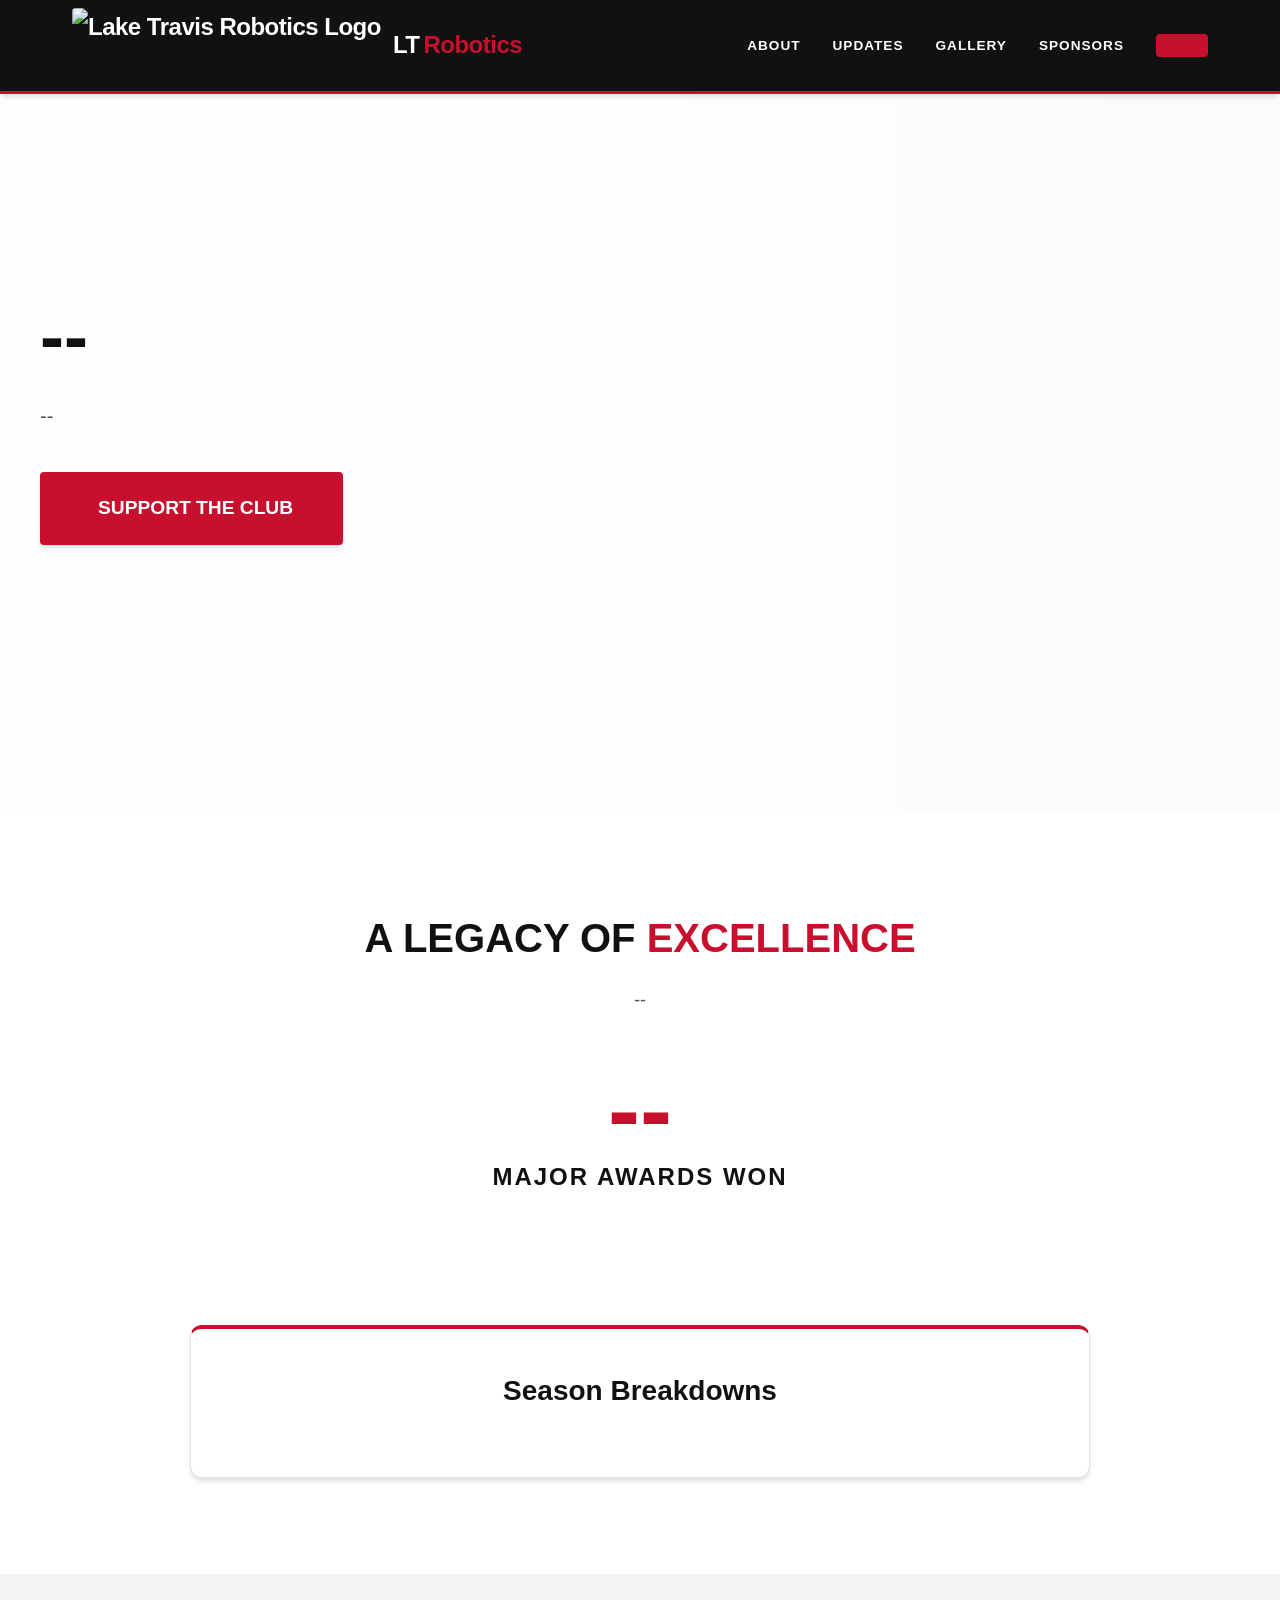
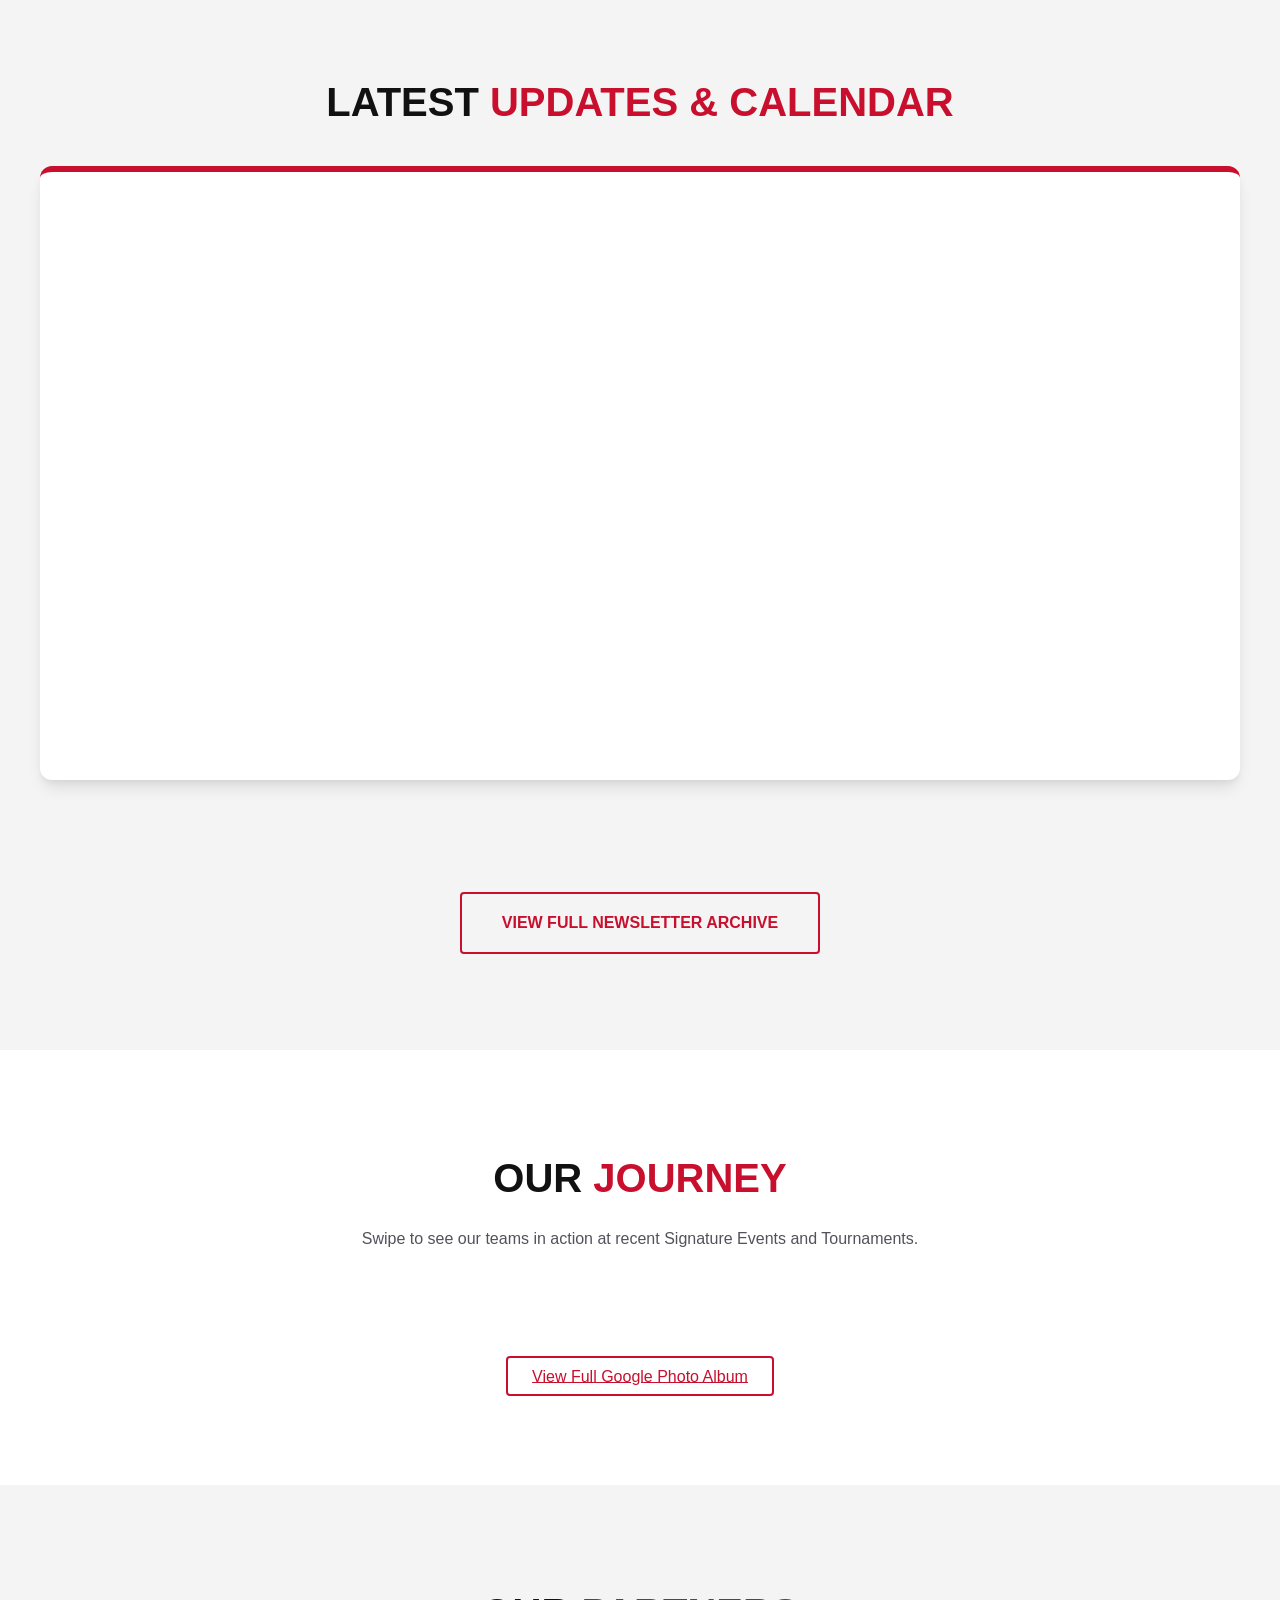
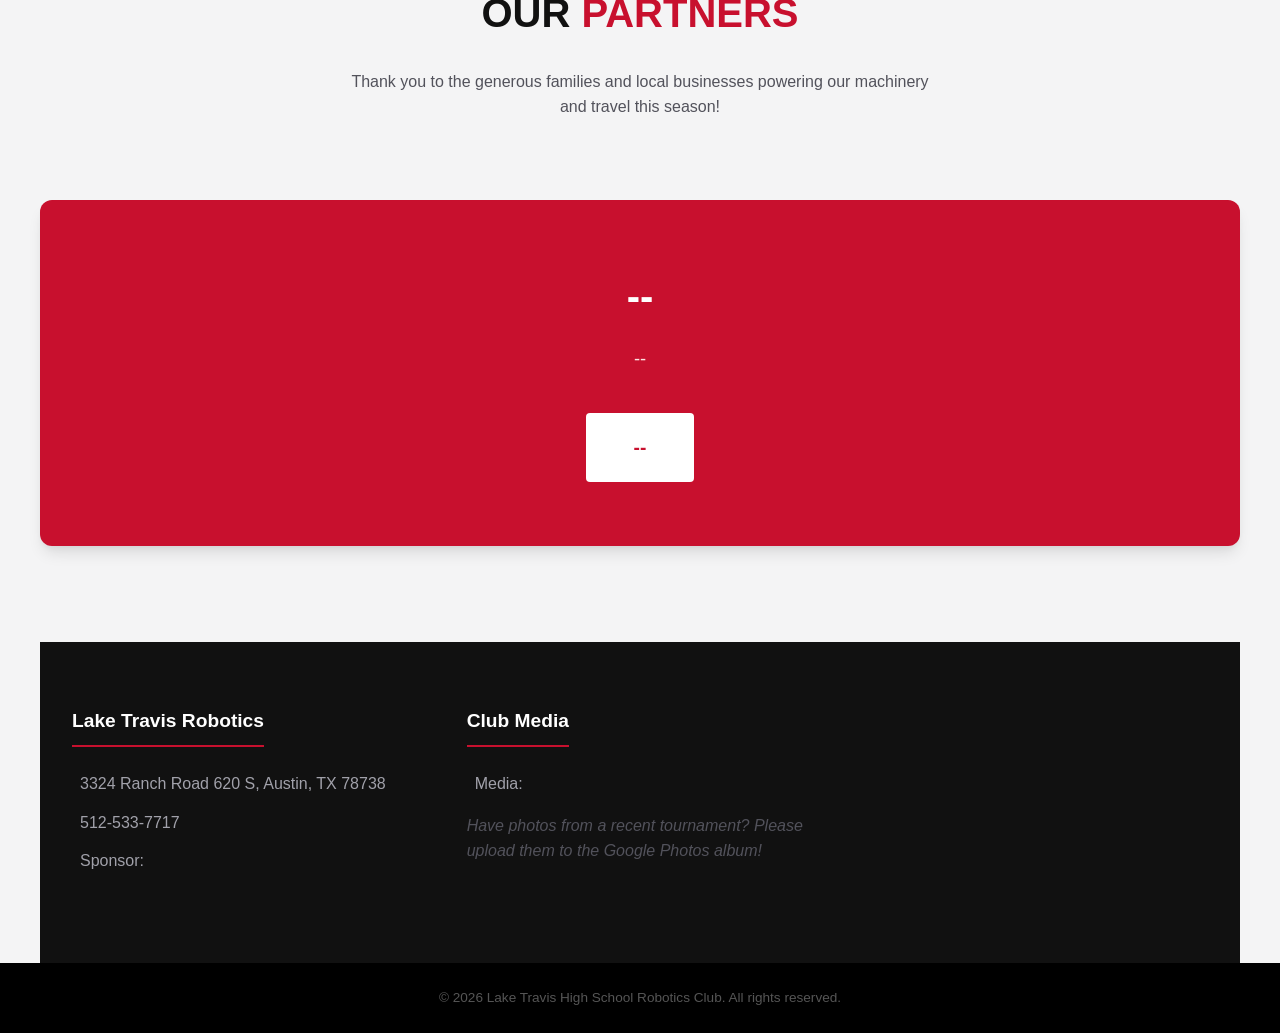
==== index.html @ f23de5f6 "Add files via upload" ====
<!DOCTYPE html>
<html lang="en">
<head>
    <meta charset="UTF-8">
    <meta name="viewport" content="width=device-width, initial-scale=1.0">
    <title>Lake Travis High School Robotics</title>
    <link rel="icon" type="image/png" href="https://ltrobotics.org/gallery_gen/a2d5731c5531c5bf1c1604e77228af0c_400x400_fit.png?ts=1769354368">
    
    <script src="https://cdnjs.cloudflare.com/ajax/libs/dompurify/3.0.9/purify.min.js"></script>
    <script src="https://cdnjs.cloudflare.com/ajax/libs/PapaParse/5.4.1/papaparse.min.js"></script>
    <script src="https://cdn.jsdelivr.net/npm/lucide@0.344.0/dist/umd/lucide.min.js"></script>
    
    <style>
        :root {
            --lt-red: #c8102e; 
            --lt-red-hover: #a00d25;
            --lt-black: #111111;
            --lt-white: #ffffff;
            --bg-light: #f4f4f5; 
            --text-main: #27272a;
            --text-muted: #52525b;
            --shadow-md: 0 4px 6px -1px rgba(0, 0, 0, 0.1), 0 2px 4px -1px rgba(0, 0, 0, 0.06);
            --shadow-lg: 0 10px 15px -3px rgba(0, 0, 0, 0.1), 0 4px 6px -2px rgba(0, 0, 0, 0.05);
        }

        * { margin: 0; padding: 0; box-sizing: border-box; font-family: "Helvetica Neue", Arial, sans-serif; scroll-behavior: smooth; }
        body { background-color: var(--bg-light); color: var(--text-main); line-height: 1.6; overflow-x: hidden; }

        /* Navigation */
        header { background-color: var(--lt-black); backdrop-filter: blur(10px); position: fixed; width: 100%; top: 0; z-index: 1000; border-bottom: 3px solid var(--lt-red); box-shadow: var(--shadow-md); }
        .nav-container { max-width: 1200px; margin: 0 auto; display: flex; justify-content: space-between; align-items: center; padding: 0.5rem 2rem; }
        .logo { font-weight: 900; font-size: 1.5rem; color: var(--lt-white); text-decoration: none; display: flex; align-items: center; gap: 0.75rem; letter-spacing: -0.5px; }
        .logo span { color: var(--lt-red); margin-left: 0.25rem; }
        .logo img { height: 75px; width: auto; border-radius: 4px; }

        nav { display: flex; gap: 2rem; align-items: center; }
        nav a { color: var(--lt-white); text-decoration: none; font-weight: 600; text-transform: uppercase; font-size: 0.85rem; letter-spacing: 1px; transition: color 0.2s; }
        nav a:hover { color: var(--lt-red); }
        .btn-nav-sponsor { background-color: var(--lt-red); color: var(--lt-white) !important; padding: 0.6rem 1.5rem; border-radius: 4px; border: 2px solid var(--lt-red); transition: all 0.2s; }
        .btn-nav-sponsor:hover { background-color: transparent; color: var(--lt-red) !important; }

        /* Responsive Fix for Navbar Collision */
        @media (max-width: 900px) {
            .nav-container { flex-direction: column; gap: 1rem; padding: 1rem; }
            nav { gap: 1rem; flex-wrap: wrap; justify-content: center; }
            .logo img { height: 60px; }
        }

        /* Sections */
        section { padding: 6rem 2rem; display: flex; flex-direction: column; justify-content: center; }
        .section-inner { max-width: 1200px; margin: 0 auto; width: 100%; }
        .bg-white { background-color: var(--lt-white); }
        .section-header { font-size: 2.5rem; font-weight: 800; margin-bottom: 1.5rem; text-transform: uppercase; color: var(--lt-black); }
        .section-header span { color: var(--lt-red); }

        /* Buttons */
        .btn-primary { background-color: var(--lt-red); color: var(--lt-white); padding: 1rem 2.5rem; font-size: 1.1rem; font-weight: 700; text-transform: uppercase; text-decoration: none; border-radius: 4px; display: inline-flex; align-items: center; gap: 0.5rem; box-shadow: var(--shadow-md); transition: transform 0.2s; border: 2px solid var(--lt-red); justify-content: center;}
        .btn-primary:hover { transform: translateY(-2px); }
        .btn-secondary { background-color: transparent; color: var(--lt-red); padding: 1rem 2.5rem; font-size: 1rem; font-weight: 700; text-transform: uppercase; text-decoration: none; border-radius: 4px; border: 2px solid var(--lt-red); transition: all 0.2s; display: inline-block;}
        .btn-secondary:hover { background-color: var(--lt-red); color: var(--lt-white); }

        /* Hero */
        #hero { 
            height: 90vh; 
            /* Clean fallback background - no hardcoded image */
            background: linear-gradient(to right, rgba(255,255,255,0.95) 40%, rgba(255,255,255,0.6)), var(--bg-light); 
            padding-top: 8rem; 
            display: flex; 
            align-items: center; 
            background-size: cover; 
            background-position: center;
            transition: background 0.5s ease; 
        }
        .hero-content { max-width: 650px; }
        .hero-title { font-size: 4.5rem; font-weight: 900; text-transform: uppercase; line-height: 1.1; margin-bottom: 1.5rem; color: var(--lt-black); }
        .hero-title span { color: var(--lt-red); }
        .hero-subtitle { font-size: 1.25rem; color: var(--text-muted); margin-bottom: 2.5rem; }

        /* Stats & Seasons Grid */
        .stats-showcase { text-align: center; margin-bottom: 4rem; }
        .total-awards { font-size: 6rem; font-weight: 900; color: var(--lt-red); line-height: 1; }
        .total-awards-label { font-size: 1.5rem; font-weight: 800; text-transform: uppercase; color: var(--lt-black); letter-spacing: 2px; }
        
        .stats-grid { display: grid; grid-template-columns: repeat(auto-fit, minmax(180px, 1fr)); gap: 1.5rem; margin-top: 2rem; }
        .stat-box { background: var(--bg-light); padding: 2rem; text-align: center; border-radius: 8px; border: 1px solid #e4e4e7; transition: transform 0.3s; }
        .stat-box:hover { transform: translateY(-5px); box-shadow: var(--shadow-md); border-color: var(--lt-red); }
        .stat-num { font-size: 3rem; font-weight: 900; color: var(--lt-black); line-height: 1; margin-bottom: 0.5rem; }
        .stat-label { font-size: 0.85rem; font-weight: 700; text-transform: uppercase; letter-spacing: 1px; color: var(--lt-red); }

        .season-history-container { margin-top: 4rem; max-width: 900px; margin-inline: auto; background: var(--lt-white); border-radius: 12px; box-shadow: var(--shadow-md); padding: 2.5rem; border: 1px solid #e4e4e7; border-top: 4px solid var(--lt-red); }
        .season-row { display: flex; gap: 2rem; padding: 1.5rem 0; border-bottom: 1px solid #e4e4e7; align-items: center; }
        .season-row:last-child { border-bottom: none; padding-bottom: 0; }
        .season-year { font-weight: 900; font-size: 1.2rem; color: var(--lt-black); width: 120px; flex-shrink: 0; }
        .season-details { color: var(--text-muted); font-size: 1.05rem; }

        @media (max-width: 600px) { .season-row { flex-direction: column; gap: 0.5rem; align-items: flex-start; } .season-year { width: auto; color: var(--lt-red); } }

        /* Calendar Container */
        .calendar-container { margin-top: 2rem; border-radius: 12px; overflow: hidden; box-shadow: var(--shadow-lg); background: var(--lt-white); border-top: 6px solid var(--lt-red); }

        /* Newsletter Grid */
        .news-grid { display: grid; grid-template-columns: repeat(auto-fit, minmax(320px, 1fr)); gap: 2rem; margin-top: 4rem; margin-bottom: 3rem; }
        .news-card { background: var(--lt-white); border-radius: 12px; box-shadow: var(--shadow-lg); padding: 2.5rem; border-top: 6px solid var(--lt-red); display: flex; flex-direction: column; }
        .news-card p { flex-grow: 1; }

        /* Live Gallery Carousel */
        .gallery-container { display: flex; gap: 1.5rem; overflow-x: auto; padding: 1rem 0; scroll-snap-type: x mandatory; scrollbar-width: none; }
        .gallery-container::-webkit-scrollbar { display: none; }
        .gallery-item { flex: 0 0 80%; max-width: 600px; height: 400px; scroll-snap-align: center; border-radius: 12px; overflow: hidden; box-shadow: var(--shadow-md); position: relative; }
        .gallery-item img { width: 100%; height: 100%; object-fit: cover; transition: transform 0.5s; }
        .gallery-item:hover img { transform: scale(1.05); }
        .gallery-caption { position: absolute; bottom: 0; left: 0; right: 0; background: linear-gradient(transparent, rgba(0,0,0,0.8)); color: white; padding: 2rem 1.5rem 1rem; font-weight: bold; }

        /* Sponsor Dynamic Cards Setup */
        .sponsor-list { max-width: 1000px; margin: 0 auto; text-align: center; }
        .sponsor-tier-section { margin-bottom: 4rem; }
        .sponsor-list strong { font-size: 1.8rem; display: block; border-bottom: 2px solid #e4e4e7; padding-bottom: 0.5rem; margin-bottom: 2rem; text-transform: uppercase; letter-spacing: 1px; }
        
        .sponsor-grid { display: flex; flex-wrap: wrap; justify-content: center; gap: 2rem; }
        .sponsor-card { background: var(--lt-white); border: 1px solid #e4e4e7; border-radius: 12px; padding: 2rem; width: 260px; display: flex; flex-direction: column; align-items: center; justify-content: center; text-align: center; box-shadow: var(--shadow-md); transition: transform 0.2s, box-shadow 0.2s; text-decoration: none; color: var(--text-muted); }
        .sponsor-card:hover { transform: translateY(-5px); box-shadow: var(--shadow-lg); border-color: var(--lt-red); }
        .sponsor-logo { max-width: 100%; height: 90px; object-fit: contain; margin-bottom: 1rem; }
        .sponsor-name { font-weight: bold; font-size: 1.1rem; color: var(--lt-black); }

        .sponsorship-cta { text-align: center; margin-top: 5rem; padding: 4rem 2rem; background: var(--lt-red); color: var(--lt-white); border-radius: 12px; box-shadow: var(--shadow-lg); }

        /* Footer */
        footer { background: var(--lt-black); padding: 4rem 2rem; color: var(--bg-light); display: grid; grid-template-columns: repeat(auto-fit, minmax(250px, 1fr)); gap: 3rem; max-width: 1200px; margin: 0 auto; }
        .footer-col h3 { font-size: 1.2rem; margin-bottom: 1.5rem; color: var(--lt-white); border-bottom: 2px solid var(--lt-red); padding-bottom: 0.5rem; display: inline-block; }
        .footer-col p { color: #a1a1aa; margin-bottom: 0.8rem; display: flex; align-items: center; gap: 0.5rem; }
        .footer-col p a { color: #a1a1aa; text-decoration: none; display: inline; transition: color 0.2s; }
        .footer-col p a:hover { color: var(--lt-red); }
        .social-link { display: flex; align-items: center; gap: 0.5rem; color: #a1a1aa; text-decoration: none; margin-bottom: 0.8rem; transition: color 0.2s; }
        .social-link:hover { color: var(--lt-red); }
        .full-footer { background: #000; padding: 1.5rem; text-align: center; color: #555; font-size: 0.85rem; }

        /* Sponsor Tier Colors */
        .tier-titanium { color: #64748b !important; }
        .tier-platinum { color: #3b82f6 !important; }
        .tier-gold { color: #d4af37 !important; }
        .tier-silver { color: #a1a1aa !important; }
    </style>
</head>
<body>

    <header>
        <div class="nav-container">
            <a href="#" class="logo">
                <img src="https://ltrobotics.org/gallery_gen/a2d5731c5531c5bf1c1604e77228af0c_400x400_fit.png?ts=1769354368" alt="Lake Travis Robotics Logo">
                <div>LT<span>Robotics</span></div>
            </a>
            <nav>
                <a href="#about">About</a>
                <a href="#news">Updates</a>
                <a href="#gallery">Gallery</a>
                <a href="#sponsors">Sponsors</a>
                <a href="#" target="_blank" class="btn-nav-sponsor dynamic-donate"></a>
            </nav>
        </div>
    </header>

    <section id="hero">
        <div class="section-inner">
            <div class="hero-content">
                <h1 class="hero-title" id="display-hero-title">--</h1>
                <p class="hero-subtitle" id="display-hero-subtitle">--</p>
                <a href="#" target="_blank" class="btn-primary dynamic-donate" style="font-size: 1.2rem; padding: 1.2rem 3rem;">
                    <i data-lucide="rocket"></i> Support the Club
                </a>
            </div>
        </div>
    </section>

    <section id="about" class="bg-white">
        <div class="section-inner">
            <div class="stats-showcase">
                <h2 class="section-header" style="margin-bottom: 0;">A Legacy of <span>Excellence</span></h2>
                
                <p id="display-about-desc" style="color: var(--text-muted); font-size: 1.1rem; max-width: 800px; margin: 1rem auto 3rem auto;">--</p>
                
                <div class="total-awards" id="display-total-awards">--</div>
                <div class="total-awards-label">Major Awards Won</div>
            </div>
            
            <div class="stats-grid" id="display-stats-grid"></div>

            <div class="season-history-container">
                <h3 style="text-align: center; font-size: 1.75rem; margin-bottom: 1.5rem; color: var(--lt-black);">Season Breakdowns</h3>
                <div id="display-season-history"></div>
            </div>
        </div>
    </section>

    <section id="news">
        <div class="section-inner">
            <h2 class="section-header" style="text-align: center;">Latest <span>Updates & Calendar</span></h2>
            
            <div class="calendar-container">
                <iframe src="https://teamup.com/ks43aknqsmrcof8kub" width="100%" height="600px" frameborder="0" allowfullscreen></iframe>
            </div>
            
            <div class="news-grid" id="display-newsletters"></div>

            <div style="text-align: center;">
                <a href="archive.html" class="btn-secondary">View Full Newsletter Archive</a>
            </div>
        </div>
    </section>

    <section id="gallery" class="bg-white">
        <div class="section-inner">
            <h2 class="section-header" style="text-align: center; margin-bottom: 0;">Our <span>Journey</span></h2>
            <p style="text-align: center; color: var(--text-muted); margin: 1rem 0 3rem 0;">Swipe to see our teams in action at recent Signature Events and Tournaments.</p>
            
            <div class="gallery-container" id="display-gallery"></div>
            
            <div style="text-align: center; margin-top: 2rem;">
                <a href="#" target="_blank" id="display-photo-album" class="btn-nav-sponsor" style="color:var(--lt-red)!important; background:transparent;">View Full Google Photo Album</a>
            </div>
        </div>
    </section>

    <section id="sponsors">
        <div class="section-inner">
            <h2 class="section-header" style="text-align: center;">Our <span>Partners</span></h2>
            <p style="text-align: center; color: var(--text-muted); max-width: 600px; margin: 0 auto 3rem auto;">Thank you to the generous families and local businesses powering our machinery and travel this season!</p>
            
            <div class="sponsor-list" id="display-sponsors"></div>

            <div class="sponsorship-cta">
                <h3 id="display-cta-title" style="font-size: 2.5rem; margin-bottom: 1rem;">--</h3>
                <p id="display-cta-desc" style="margin-bottom: 2.5rem; max-width: 700px; margin-left: auto; margin-right: auto; font-size: 1.15rem; color: #fee2e2;">--</p>
                <a href="#" target="_blank" id="display-cta-btn" class="dynamic-donate" style="background: var(--lt-white); color: var(--lt-red); padding: 1.2rem 3rem; font-size: 1.2rem; font-weight: 900; border-radius: 4px; text-decoration: none; text-transform: uppercase; display: inline-block; transition: transform 0.2s;">--</a>
            </div>
        </div>
    </section>

    <footer id="contact">
        <div class="footer-col">
            <h3>Lake Travis Robotics</h3>
            <p><i data-lucide="map-pin"></i> 3324 Ranch Road 620 S, Austin, TX 78738</p>
            <p><i data-lucide="phone"></i> 512-533-7717</p>
            <p><i data-lucide="user"></i> Sponsor: <span id="display-sponsor-name"></span></p>
            <p><i data-lucide="mail"></i> <a href="#" id="display-sponsor-email"></a></p>
        </div>
        
        <div class="footer-col">
            <h3>Club Media</h3>
            <p><i data-lucide="mail"></i> <span style="margin-right: 4px;">Media:</span> <a href="#" id="display-media-email"></a></p>
            <p style="color: #52525b; font-style: italic; margin-top: 1rem;">Have photos from a recent tournament? Please upload them to the Google Photos album!</p>
        </div>

        <div class="footer-col" id="display-socials"></div>
    </footer>
    <div class="full-footer">
        © 2026 Lake Travis High School Robotics Club. All rights reserved.
    </div>

    <script>
        const SHEET_ID = "1EsJzNiMcFzNnSQti2QPl8b_KerfDFwRyla_7sihGZo8";

        async function fetchCSV(sheetName) {
            const url = `https://docs.google.com/spreadsheets/d/${SHEET_ID}/gviz/tq?tqx=out:csv&sheet=${sheetName}`;
            try {
                const response = await fetch(url);
                if (!response.ok) return [];
                
                const csvText = await response.text();
                if (csvText.includes("<!DOCTYPE html>")) return [];

                return new Promise((resolve) => {
                    Papa.parse(csvText, {
                        header: true,
                        skipEmptyLines: true,
                        complete: function(results) {
                            resolve(results.data);
                        }
                    });
                });
            } catch (error) {
                console.error(`Failed on tab: ${sheetName}`, error);
                return [];
            }
        }

        async function initWebsite() {
            try {
                const [generalData, statsData, seasonsData, newsData, galleryData, sponsorsData, socialsData] = await Promise.all([
                    fetchCSV("General"), fetchCSV("Stats"), fetchCSV("Seasons"), 
                    fetchCSV("Newsletters"), fetchCSV("Gallery"), fetchCSV("Sponsors"), fetchCSV("Socials")
                ]);

                // 1. Process General
                if (generalData.length > 0) {
                    const config = {};
                    generalData.forEach(row => { config[row['Setting Name']] = row['Value']; });
                    
                    if (config['Hero Title']) document.getElementById('display-hero-title').innerHTML = DOMPurify.sanitize(config['Hero Title']);
                    document.getElementById('display-hero-subtitle').innerText = config['Hero Subtitle'] || '';
                    document.getElementById('display-photo-album').href = config['Photo Album Link'] || '#';
                    document.getElementById('display-sponsor-name').innerText = config['Club Sponsor Name'] || '';
                    
                    // --- Dynamic Background Image Logic ---
                    if (config['Hero Image Link']) {
                        const heroSection = document.getElementById('hero');
                        // Sanitize the URL output for safety
                        const safeUrl = DOMPurify.sanitize(config['Hero Image Link']);
                        heroSection.style.backgroundImage = `linear-gradient(to right, rgba(255,255,255,0.95) 40%, rgba(255,255,255,0.6)), url('${safeUrl}')`;
                        heroSection.style.backgroundSize = "cover";
                        heroSection.style.backgroundPosition = "center";
                    }
                    
                    let sEmail = config['Club Sponsor Email'] || '';
                    document.getElementById('display-sponsor-email').innerText = sEmail;
                    document.getElementById('display-sponsor-email').href = `mailto:${sEmail}`;
                    
                    let mEmail = config['Media Contact Email'] || '';
                    document.getElementById('display-media-email').innerText = mEmail;
                    document.getElementById('display-media-email').href = `mailto:${mEmail}`;

                    document.querySelectorAll('.dynamic-donate').forEach(btn => { 
                        btn.href = config['Donation Link'] || '#'; 
                        // If it's the nav donate button, set fallback text if needed
                        if(btn.classList.contains('btn-nav-sponsor') && !btn.innerText) {
                            btn.innerText = "Donate & Sponsor"; 
                        }
                    });

                    // --- Dynamic CTA Section ---
                    if (config['CTA Title']) document.getElementById('display-cta-title').innerText = config['CTA Title'];
                    if (config['CTA Description']) document.getElementById('display-cta-desc').innerHTML = DOMPurify.sanitize(config['CTA Description']);
                    if (config['CTA Button Text']) document.getElementById('display-cta-btn').innerText = config['CTA Button Text'];
                    
                    // --- Dynamic About Description ---
                    if (config['About Description']) document.getElementById('display-about-desc').innerHTML = DOMPurify.sanitize(config['About Description']);
                }

                // 2. Process Stats
                if (statsData.length > 0) {
                    let statsHTML = '';
                    let totalAwardsCount = 0;
                    statsData.forEach(stat => {
                        statsHTML += `<div class="stat-box"><div class="stat-num">${stat['Count']}</div><div class="stat-label">${stat['Award Name']}</div></div>`;
                        let num = parseInt(stat['Count']);
                        if (!isNaN(num)) totalAwardsCount += num;
                        else totalAwardsCount += 1; 
                    });
                    document.getElementById('display-stats-grid').innerHTML = DOMPurify.sanitize(statsHTML);
                    document.getElementById('display-total-awards').innerText = totalAwardsCount + "+";
                }

                // 3. Process Seasons
                if (seasonsData.length > 0) {
                    let seasonsHTML = '';
                    seasonsData.forEach(season => {
                        seasonsHTML += `<div class="season-row"><div class="season-year">${season['Season']}</div><div class="season-details">${season['Highlights']}</div></div>`;
                    });
                    document.getElementById('display-season-history').innerHTML = DOMPurify.sanitize(seasonsHTML);
                }

                // 4. Process Newsletters 
                if (newsData.length > 0) {
                    let newsHTML = '';
                    const latestNews = newsData.slice(-3).reverse();
                    latestNews.forEach(news => {
                        newsHTML += `
                            <div class="news-card">
                                <span style="color: var(--lt-red); font-weight: bold; text-transform: uppercase; letter-spacing: 1px;">${news['Tag']}</span>
                                <h3 style="font-size: 1.5rem; margin: 1rem 0;">${news['Title']}</h3>
                                <p style="color: var(--text-muted); font-size: 1rem; margin-bottom: 1.5rem;">${news['Description']}</p>
                                <a href="${news['Link URL']}" target="_blank" class="btn-primary" style="font-size: 0.95rem; padding: 0.8rem 1.2rem; width: fit-content;"><i data-lucide="external-link" style="width: 18px;"></i> Read Newsletter</a>
                            </div>`;
                    });
                    document.getElementById('display-newsletters').innerHTML = DOMPurify.sanitize(newsHTML);
                }

                // 5. Process Gallery
                if (galleryData.length > 0) {
                    let galleryHTML = '';
                    galleryData.forEach(slide => {
                        galleryHTML += `
                            <div class="gallery-item">
                                <img src="${slide['Image URL']}" alt="${slide['Caption']}">
                                <div class="gallery-caption">${slide['Caption']}</div>
                            </div>`;
                    });
                    document.getElementById('display-gallery').innerHTML = DOMPurify.sanitize(galleryHTML);
                }

                // 6. Process Sponsors (Now with Images & Cards!)
                if (sponsorsData.length > 0) {
                    let sponsorsHTML = '';
                    const tiers = ['Titanium', 'Platinum', 'Gold', 'Silver'];
                    tiers.forEach(tier => {
                        const tierSponsors = sponsorsData.filter(s => s['Tier'] && s['Tier'].trim().toLowerCase() === tier.toLowerCase());
                        if (tierSponsors.length > 0) {
                            sponsorsHTML += `<div class="sponsor-tier-section">`;
                            sponsorsHTML += `<strong class="tier-${tier.toLowerCase()}">${tier} Sponsors</strong>`;
                            sponsorsHTML += `<div class="sponsor-grid">`;
                            
                            tierSponsors.forEach(s => {
                                // If a logo exists, use an image tag. Otherwise, skip the image.
                                const logoElement = s['Logo URL'] ? `<img src="${s['Logo URL']}" alt="${s['Sponsor Name']} Logo" class="sponsor-logo">` : ``;
                                
                                sponsorsHTML += `
                                    <a href="${s['Website URL']}" target="_blank" class="sponsor-card">
                                        ${logoElement}
                                        <div class="sponsor-name">${s['Sponsor Name']}</div>
                                    </a>`;
                            });
                            
                            sponsorsHTML += `</div></div>`;
                        }
                    });
                    document.getElementById('display-sponsors').innerHTML = DOMPurify.sanitize(sponsorsHTML);
                }

                // 7. Process Socials
                if (socialsData.length > 0) {
                    let socialsHTML = '<h3>Connect With Us</h3>';
                    socialsData.forEach(social => {
                        socialsHTML += `<a href="${social['Link URL']}" target="_blank" class="social-link"><i data-lucide="${social['Icon Name']}"></i> ${social['Display Text']}</a>`;
                    });
                    document.getElementById('display-socials').innerHTML = DOMPurify.sanitize(socialsHTML);
                }

                lucide.createIcons();

            } catch (error) {
                console.error("Error populating page: ", error);
            }
        }

        window.addEventListener('DOMContentLoaded', initWebsite);
    </script>
</body>
</html>
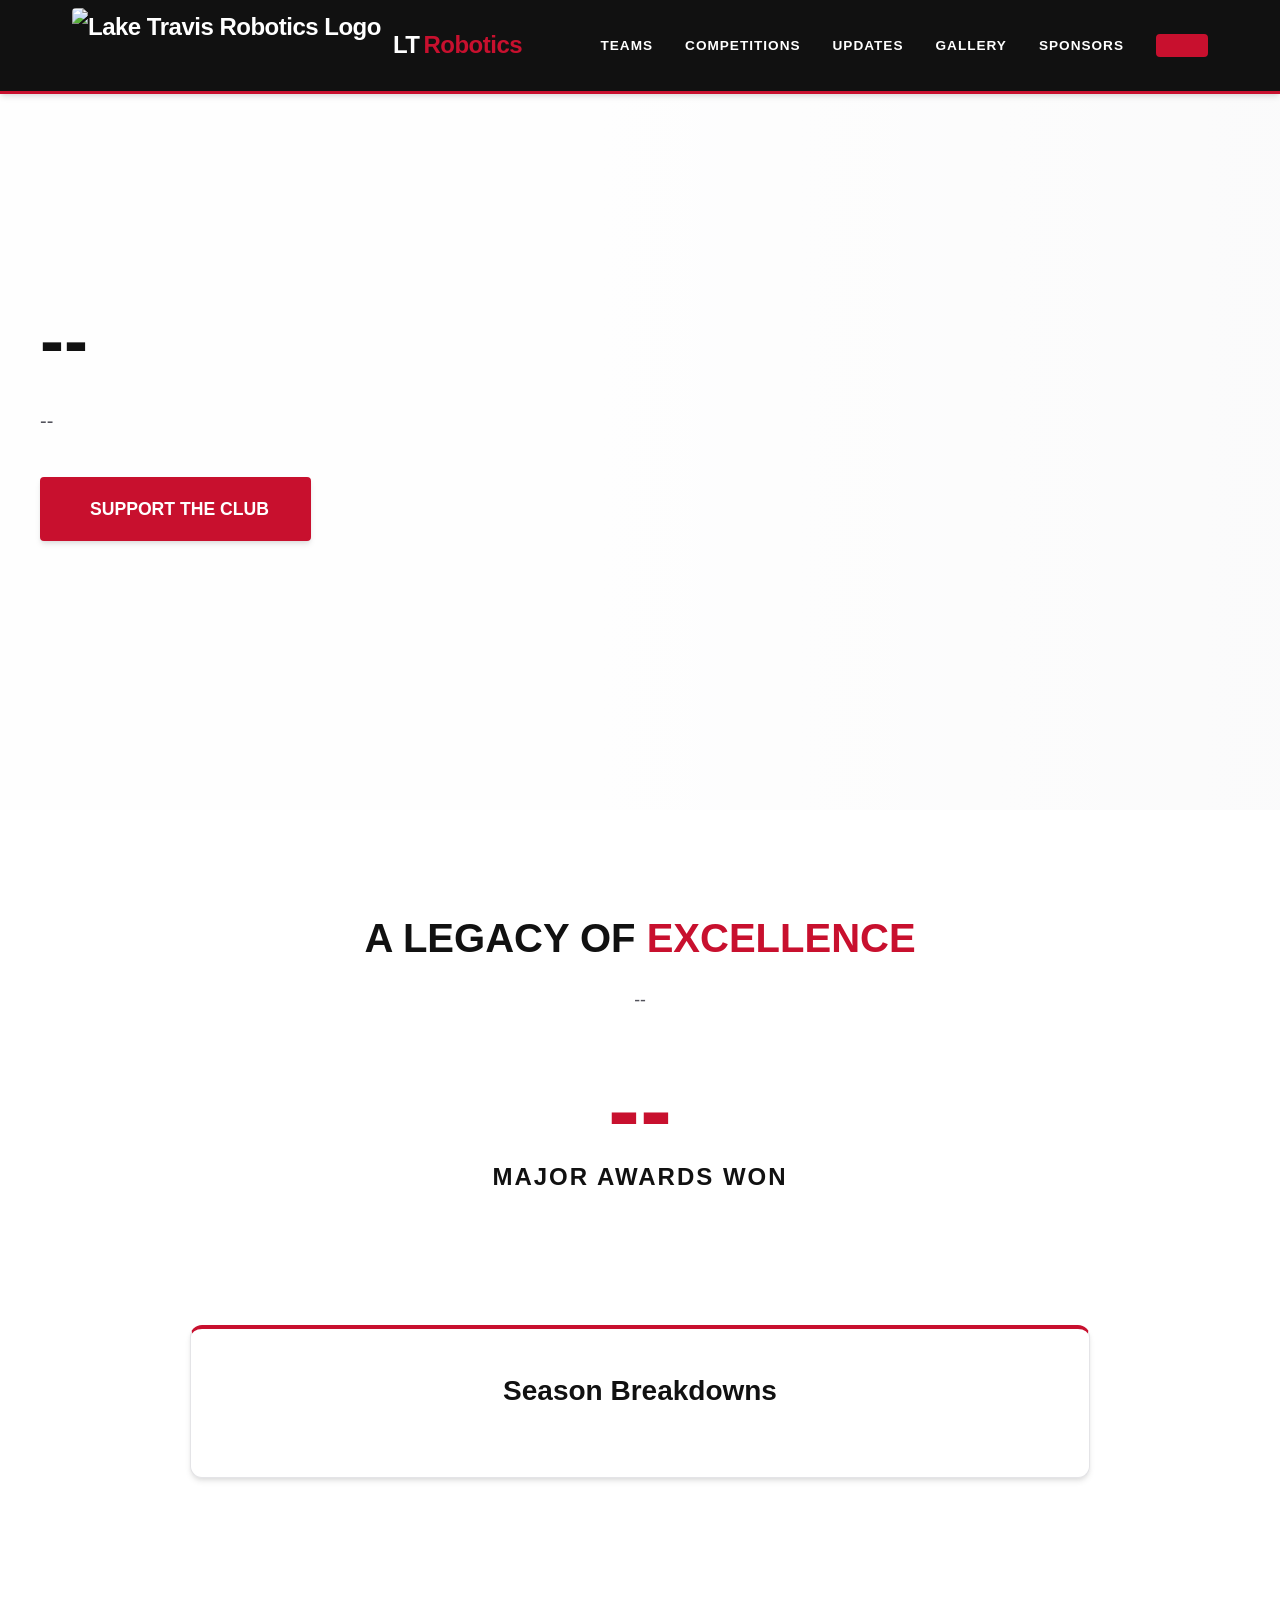
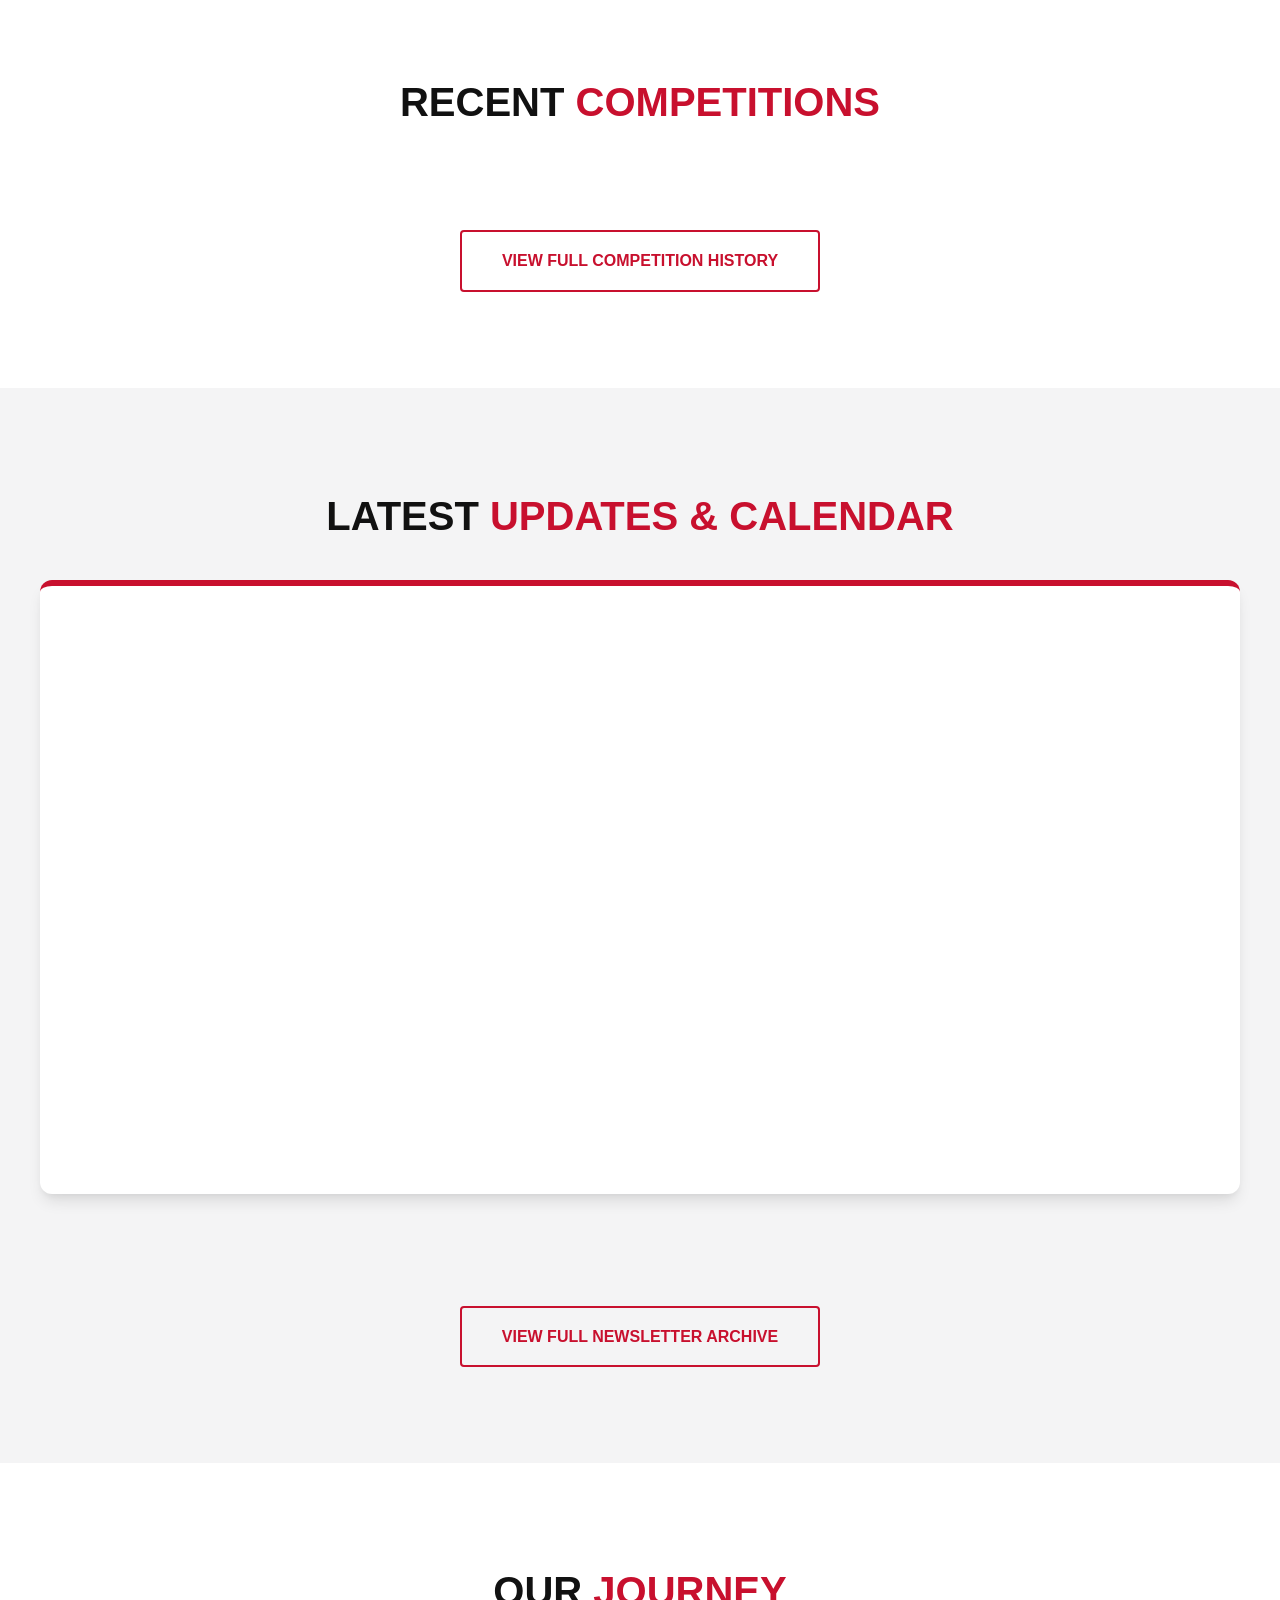
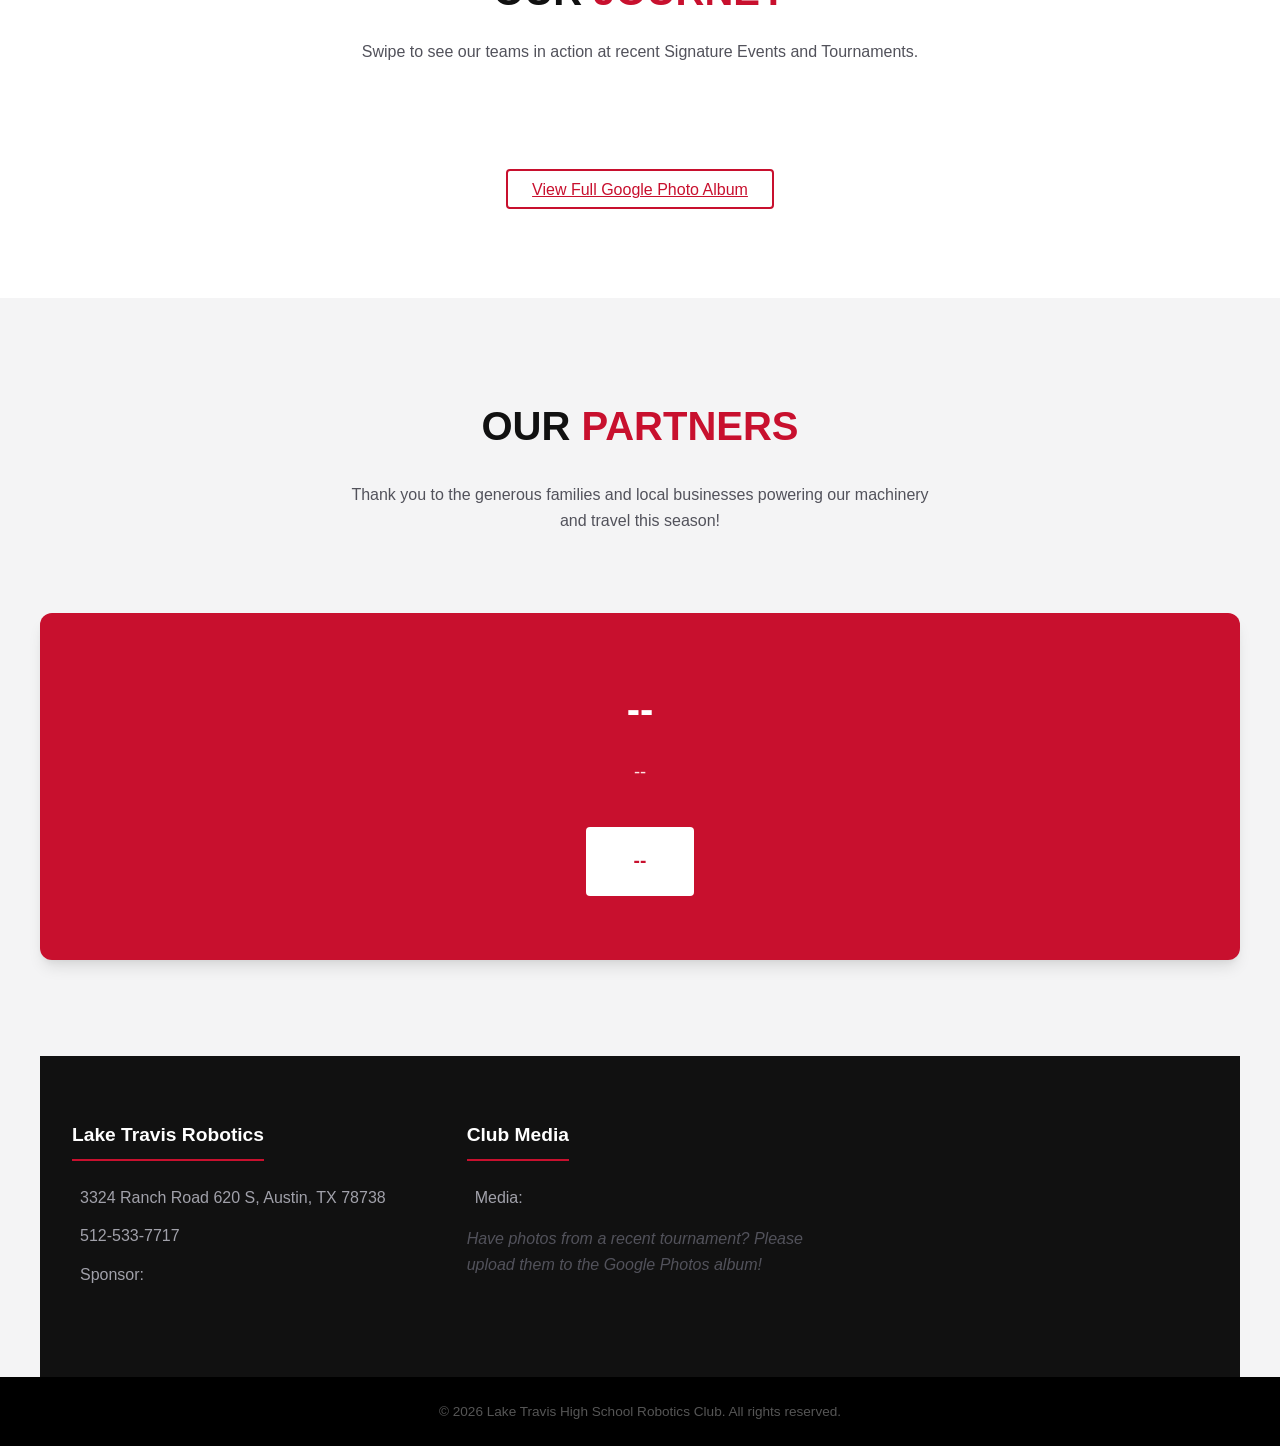
==== commit 0e6b480e: "Add files via upload" ====
--- a/index.html
+++ b/index.html
@@ -6,140 +6,11 @@
     <title>Lake Travis High School Robotics</title>
     <link rel="icon" type="image/png" href="https://ltrobotics.org/gallery_gen/a2d5731c5531c5bf1c1604e77228af0c_400x400_fit.png?ts=1769354368">
     
+    <link rel="stylesheet" href="style.css">
+
     <script src="https://cdnjs.cloudflare.com/ajax/libs/dompurify/3.0.9/purify.min.js"></script>
     <script src="https://cdnjs.cloudflare.com/ajax/libs/PapaParse/5.4.1/papaparse.min.js"></script>
     <script src="https://cdn.jsdelivr.net/npm/lucide@0.344.0/dist/umd/lucide.min.js"></script>
-    
-    <style>
-        :root {
-            --lt-red: #c8102e; 
-            --lt-red-hover: #a00d25;
-            --lt-black: #111111;
-            --lt-white: #ffffff;
-            --bg-light: #f4f4f5; 
-            --text-main: #27272a;
-            --text-muted: #52525b;
-            --shadow-md: 0 4px 6px -1px rgba(0, 0, 0, 0.1), 0 2px 4px -1px rgba(0, 0, 0, 0.06);
-            --shadow-lg: 0 10px 15px -3px rgba(0, 0, 0, 0.1), 0 4px 6px -2px rgba(0, 0, 0, 0.05);
-        }
-
-        * { margin: 0; padding: 0; box-sizing: border-box; font-family: "Helvetica Neue", Arial, sans-serif; scroll-behavior: smooth; }
-        body { background-color: var(--bg-light); color: var(--text-main); line-height: 1.6; overflow-x: hidden; }
-
-        /* Navigation */
-        header { background-color: var(--lt-black); backdrop-filter: blur(10px); position: fixed; width: 100%; top: 0; z-index: 1000; border-bottom: 3px solid var(--lt-red); box-shadow: var(--shadow-md); }
-        .nav-container { max-width: 1200px; margin: 0 auto; display: flex; justify-content: space-between; align-items: center; padding: 0.5rem 2rem; }
-        .logo { font-weight: 900; font-size: 1.5rem; color: var(--lt-white); text-decoration: none; display: flex; align-items: center; gap: 0.75rem; letter-spacing: -0.5px; }
-        .logo span { color: var(--lt-red); margin-left: 0.25rem; }
-        .logo img { height: 75px; width: auto; border-radius: 4px; }
-
-        nav { display: flex; gap: 2rem; align-items: center; }
-        nav a { color: var(--lt-white); text-decoration: none; font-weight: 600; text-transform: uppercase; font-size: 0.85rem; letter-spacing: 1px; transition: color 0.2s; }
-        nav a:hover { color: var(--lt-red); }
-        .btn-nav-sponsor { background-color: var(--lt-red); color: var(--lt-white) !important; padding: 0.6rem 1.5rem; border-radius: 4px; border: 2px solid var(--lt-red); transition: all 0.2s; }
-        .btn-nav-sponsor:hover { background-color: transparent; color: var(--lt-red) !important; }
-
-        /* Responsive Fix for Navbar Collision */
-        @media (max-width: 900px) {
-            .nav-container { flex-direction: column; gap: 1rem; padding: 1rem; }
-            nav { gap: 1rem; flex-wrap: wrap; justify-content: center; }
-            .logo img { height: 60px; }
-        }
-
-        /* Sections */
-        section { padding: 6rem 2rem; display: flex; flex-direction: column; justify-content: center; }
-        .section-inner { max-width: 1200px; margin: 0 auto; width: 100%; }
-        .bg-white { background-color: var(--lt-white); }
-        .section-header { font-size: 2.5rem; font-weight: 800; margin-bottom: 1.5rem; text-transform: uppercase; color: var(--lt-black); }
-        .section-header span { color: var(--lt-red); }
-
-        /* Buttons */
-        .btn-primary { background-color: var(--lt-red); color: var(--lt-white); padding: 1rem 2.5rem; font-size: 1.1rem; font-weight: 700; text-transform: uppercase; text-decoration: none; border-radius: 4px; display: inline-flex; align-items: center; gap: 0.5rem; box-shadow: var(--shadow-md); transition: transform 0.2s; border: 2px solid var(--lt-red); justify-content: center;}
-        .btn-primary:hover { transform: translateY(-2px); }
-        .btn-secondary { background-color: transparent; color: var(--lt-red); padding: 1rem 2.5rem; font-size: 1rem; font-weight: 700; text-transform: uppercase; text-decoration: none; border-radius: 4px; border: 2px solid var(--lt-red); transition: all 0.2s; display: inline-block;}
-        .btn-secondary:hover { background-color: var(--lt-red); color: var(--lt-white); }
-
-        /* Hero */
-        #hero { 
-            height: 90vh; 
-            /* Clean fallback background - no hardcoded image */
-            background: linear-gradient(to right, rgba(255,255,255,0.95) 40%, rgba(255,255,255,0.6)), var(--bg-light); 
-            padding-top: 8rem; 
-            display: flex; 
-            align-items: center; 
-            background-size: cover; 
-            background-position: center;
-            transition: background 0.5s ease; 
-        }
-        .hero-content { max-width: 650px; }
-        .hero-title { font-size: 4.5rem; font-weight: 900; text-transform: uppercase; line-height: 1.1; margin-bottom: 1.5rem; color: var(--lt-black); }
-        .hero-title span { color: var(--lt-red); }
-        .hero-subtitle { font-size: 1.25rem; color: var(--text-muted); margin-bottom: 2.5rem; }
-
-        /* Stats & Seasons Grid */
-        .stats-showcase { text-align: center; margin-bottom: 4rem; }
-        .total-awards { font-size: 6rem; font-weight: 900; color: var(--lt-red); line-height: 1; }
-        .total-awards-label { font-size: 1.5rem; font-weight: 800; text-transform: uppercase; color: var(--lt-black); letter-spacing: 2px; }
-        
-        .stats-grid { display: grid; grid-template-columns: repeat(auto-fit, minmax(180px, 1fr)); gap: 1.5rem; margin-top: 2rem; }
-        .stat-box { background: var(--bg-light); padding: 2rem; text-align: center; border-radius: 8px; border: 1px solid #e4e4e7; transition: transform 0.3s; }
-        .stat-box:hover { transform: translateY(-5px); box-shadow: var(--shadow-md); border-color: var(--lt-red); }
-        .stat-num { font-size: 3rem; font-weight: 900; color: var(--lt-black); line-height: 1; margin-bottom: 0.5rem; }
-        .stat-label { font-size: 0.85rem; font-weight: 700; text-transform: uppercase; letter-spacing: 1px; color: var(--lt-red); }
-
-        .season-history-container { margin-top: 4rem; max-width: 900px; margin-inline: auto; background: var(--lt-white); border-radius: 12px; box-shadow: var(--shadow-md); padding: 2.5rem; border: 1px solid #e4e4e7; border-top: 4px solid var(--lt-red); }
-        .season-row { display: flex; gap: 2rem; padding: 1.5rem 0; border-bottom: 1px solid #e4e4e7; align-items: center; }
-        .season-row:last-child { border-bottom: none; padding-bottom: 0; }
-        .season-year { font-weight: 900; font-size: 1.2rem; color: var(--lt-black); width: 120px; flex-shrink: 0; }
-        .season-details { color: var(--text-muted); font-size: 1.05rem; }
-
-        @media (max-width: 600px) { .season-row { flex-direction: column; gap: 0.5rem; align-items: flex-start; } .season-year { width: auto; color: var(--lt-red); } }
-
-        /* Calendar Container */
-        .calendar-container { margin-top: 2rem; border-radius: 12px; overflow: hidden; box-shadow: var(--shadow-lg); background: var(--lt-white); border-top: 6px solid var(--lt-red); }
-
-        /* Newsletter Grid */
-        .news-grid { display: grid; grid-template-columns: repeat(auto-fit, minmax(320px, 1fr)); gap: 2rem; margin-top: 4rem; margin-bottom: 3rem; }
-        .news-card { background: var(--lt-white); border-radius: 12px; box-shadow: var(--shadow-lg); padding: 2.5rem; border-top: 6px solid var(--lt-red); display: flex; flex-direction: column; }
-        .news-card p { flex-grow: 1; }
-
-        /* Live Gallery Carousel */
-        .gallery-container { display: flex; gap: 1.5rem; overflow-x: auto; padding: 1rem 0; scroll-snap-type: x mandatory; scrollbar-width: none; }
-        .gallery-container::-webkit-scrollbar { display: none; }
-        .gallery-item { flex: 0 0 80%; max-width: 600px; height: 400px; scroll-snap-align: center; border-radius: 12px; overflow: hidden; box-shadow: var(--shadow-md); position: relative; }
-        .gallery-item img { width: 100%; height: 100%; object-fit: cover; transition: transform 0.5s; }
-        .gallery-item:hover img { transform: scale(1.05); }
-        .gallery-caption { position: absolute; bottom: 0; left: 0; right: 0; background: linear-gradient(transparent, rgba(0,0,0,0.8)); color: white; padding: 2rem 1.5rem 1rem; font-weight: bold; }
-
-        /* Sponsor Dynamic Cards Setup */
-        .sponsor-list { max-width: 1000px; margin: 0 auto; text-align: center; }
-        .sponsor-tier-section { margin-bottom: 4rem; }
-        .sponsor-list strong { font-size: 1.8rem; display: block; border-bottom: 2px solid #e4e4e7; padding-bottom: 0.5rem; margin-bottom: 2rem; text-transform: uppercase; letter-spacing: 1px; }
-        
-        .sponsor-grid { display: flex; flex-wrap: wrap; justify-content: center; gap: 2rem; }
-        .sponsor-card { background: var(--lt-white); border: 1px solid #e4e4e7; border-radius: 12px; padding: 2rem; width: 260px; display: flex; flex-direction: column; align-items: center; justify-content: center; text-align: center; box-shadow: var(--shadow-md); transition: transform 0.2s, box-shadow 0.2s; text-decoration: none; color: var(--text-muted); }
-        .sponsor-card:hover { transform: translateY(-5px); box-shadow: var(--shadow-lg); border-color: var(--lt-red); }
-        .sponsor-logo { max-width: 100%; height: 90px; object-fit: contain; margin-bottom: 1rem; }
-        .sponsor-name { font-weight: bold; font-size: 1.1rem; color: var(--lt-black); }
-
-        .sponsorship-cta { text-align: center; margin-top: 5rem; padding: 4rem 2rem; background: var(--lt-red); color: var(--lt-white); border-radius: 12px; box-shadow: var(--shadow-lg); }
-
-        /* Footer */
-        footer { background: var(--lt-black); padding: 4rem 2rem; color: var(--bg-light); display: grid; grid-template-columns: repeat(auto-fit, minmax(250px, 1fr)); gap: 3rem; max-width: 1200px; margin: 0 auto; }
-        .footer-col h3 { font-size: 1.2rem; margin-bottom: 1.5rem; color: var(--lt-white); border-bottom: 2px solid var(--lt-red); padding-bottom: 0.5rem; display: inline-block; }
-        .footer-col p { color: #a1a1aa; margin-bottom: 0.8rem; display: flex; align-items: center; gap: 0.5rem; }
-        .footer-col p a { color: #a1a1aa; text-decoration: none; display: inline; transition: color 0.2s; }
-        .footer-col p a:hover { color: var(--lt-red); }
-        .social-link { display: flex; align-items: center; gap: 0.5rem; color: #a1a1aa; text-decoration: none; margin-bottom: 0.8rem; transition: color 0.2s; }
-        .social-link:hover { color: var(--lt-red); }
-        .full-footer { background: #000; padding: 1.5rem; text-align: center; color: #555; font-size: 0.85rem; }
-
-        /* Sponsor Tier Colors */
-        .tier-titanium { color: #64748b !important; }
-        .tier-platinum { color: #3b82f6 !important; }
-        .tier-gold { color: #d4af37 !important; }
-        .tier-silver { color: #a1a1aa !important; }
-    </style>
 </head>
 <body>
 
@@ -150,7 +21,8 @@
                 <div>LT<span>Robotics</span></div>
             </a>
             <nav>
-                <a href="#about">About</a>
+                <a href="teams.html">Teams</a>
+                <a href="#competitions">Competitions</a>
                 <a href="#news">Updates</a>
                 <a href="#gallery">Gallery</a>
                 <a href="#sponsors">Sponsors</a>
@@ -164,7 +36,7 @@
             <div class="hero-content">
                 <h1 class="hero-title" id="display-hero-title">--</h1>
                 <p class="hero-subtitle" id="display-hero-subtitle">--</p>
-                <a href="#" target="_blank" class="btn-primary dynamic-donate" style="font-size: 1.2rem; padding: 1.2rem 3rem;">
+                <a href="#" target="_blank" class="btn-primary dynamic-donate">
                     <i data-lucide="rocket"></i> Support the Club
                 </a>
             </div>
@@ -175,15 +47,11 @@
         <div class="section-inner">
             <div class="stats-showcase">
                 <h2 class="section-header" style="margin-bottom: 0;">A Legacy of <span>Excellence</span></h2>
-                
                 <p id="display-about-desc" style="color: var(--text-muted); font-size: 1.1rem; max-width: 800px; margin: 1rem auto 3rem auto;">--</p>
-                
                 <div class="total-awards" id="display-total-awards">--</div>
                 <div class="total-awards-label">Major Awards Won</div>
             </div>
-            
             <div class="stats-grid" id="display-stats-grid"></div>
-
             <div class="season-history-container">
                 <h3 style="text-align: center; font-size: 1.75rem; margin-bottom: 1.5rem; color: var(--lt-black);">Season Breakdowns</h3>
                 <div id="display-season-history"></div>
@@ -191,18 +59,25 @@
         </div>
     </section>
 
+    <section id="competitions" class="bg-white">
+        <div class="section-inner">
+            <h2 class="section-header" style="text-align: center;">Recent <span>Competitions</span></h2>
+            <div class="comp-grid" id="display-competitions"></div>
+            <div style="text-align: center;">
+                <a href="competitions.html" class="btn-secondary">View Full Competition History</a>
+            </div>
+        </div>
+    </section>
+
     <section id="news">
         <div class="section-inner">
             <h2 class="section-header" style="text-align: center;">Latest <span>Updates & Calendar</span></h2>
-            
             <div class="calendar-container">
                 <iframe src="https://teamup.com/ks43aknqsmrcof8kub" width="100%" height="600px" frameborder="0" allowfullscreen></iframe>
             </div>
-            
             <div class="news-grid" id="display-newsletters"></div>
-
             <div style="text-align: center;">
-                <a href="archive.html" class="btn-secondary">View Full Newsletter Archive</a>
+                <a href="newsletters.html" class="btn-secondary">View Full Newsletter Archive</a>
             </div>
         </div>
     </section>
@@ -211,9 +86,7 @@
         <div class="section-inner">
             <h2 class="section-header" style="text-align: center; margin-bottom: 0;">Our <span>Journey</span></h2>
             <p style="text-align: center; color: var(--text-muted); margin: 1rem 0 3rem 0;">Swipe to see our teams in action at recent Signature Events and Tournaments.</p>
-            
             <div class="gallery-container" id="display-gallery"></div>
-            
             <div style="text-align: center; margin-top: 2rem;">
                 <a href="#" target="_blank" id="display-photo-album" class="btn-nav-sponsor" style="color:var(--lt-red)!important; background:transparent;">View Full Google Photo Album</a>
             </div>
@@ -224,9 +97,7 @@
         <div class="section-inner">
             <h2 class="section-header" style="text-align: center;">Our <span>Partners</span></h2>
             <p style="text-align: center; color: var(--text-muted); max-width: 600px; margin: 0 auto 3rem auto;">Thank you to the generous families and local businesses powering our machinery and travel this season!</p>
-            
             <div class="sponsor-list" id="display-sponsors"></div>
-
             <div class="sponsorship-cta">
                 <h3 id="display-cta-title" style="font-size: 2.5rem; margin-bottom: 1rem;">--</h3>
                 <p id="display-cta-desc" style="margin-bottom: 2.5rem; max-width: 700px; margin-left: auto; margin-right: auto; font-size: 1.15rem; color: #fee2e2;">--</p>
@@ -243,195 +114,15 @@
             <p><i data-lucide="user"></i> Sponsor: <span id="display-sponsor-name"></span></p>
             <p><i data-lucide="mail"></i> <a href="#" id="display-sponsor-email"></a></p>
         </div>
-        
         <div class="footer-col">
             <h3>Club Media</h3>
             <p><i data-lucide="mail"></i> <span style="margin-right: 4px;">Media:</span> <a href="#" id="display-media-email"></a></p>
             <p style="color: #52525b; font-style: italic; margin-top: 1rem;">Have photos from a recent tournament? Please upload them to the Google Photos album!</p>
         </div>
-
         <div class="footer-col" id="display-socials"></div>
     </footer>
-    <div class="full-footer">
-        © 2026 Lake Travis High School Robotics Club. All rights reserved.
-    </div>
+    <div class="full-footer">© 2026 Lake Travis High School Robotics Club. All rights reserved.</div>
 
-    <script>
-        const SHEET_ID = "1EsJzNiMcFzNnSQti2QPl8b_KerfDFwRyla_7sihGZo8";
-
-        async function fetchCSV(sheetName) {
-            const url = `https://docs.google.com/spreadsheets/d/${SHEET_ID}/gviz/tq?tqx=out:csv&sheet=${sheetName}`;
-            try {
-                const response = await fetch(url);
-                if (!response.ok) return [];
-                
-                const csvText = await response.text();
-                if (csvText.includes("<!DOCTYPE html>")) return [];
-
-                return new Promise((resolve) => {
-                    Papa.parse(csvText, {
-                        header: true,
-                        skipEmptyLines: true,
-                        complete: function(results) {
-                            resolve(results.data);
-                        }
-                    });
-                });
-            } catch (error) {
-                console.error(`Failed on tab: ${sheetName}`, error);
-                return [];
-            }
-        }
-
-        async function initWebsite() {
-            try {
-                const [generalData, statsData, seasonsData, newsData, galleryData, sponsorsData, socialsData] = await Promise.all([
-                    fetchCSV("General"), fetchCSV("Stats"), fetchCSV("Seasons"), 
-                    fetchCSV("Newsletters"), fetchCSV("Gallery"), fetchCSV("Sponsors"), fetchCSV("Socials")
-                ]);
-
-                // 1. Process General
-                if (generalData.length > 0) {
-                    const config = {};
-                    generalData.forEach(row => { config[row['Setting Name']] = row['Value']; });
-                    
-                    if (config['Hero Title']) document.getElementById('display-hero-title').innerHTML = DOMPurify.sanitize(config['Hero Title']);
-                    document.getElementById('display-hero-subtitle').innerText = config['Hero Subtitle'] || '';
-                    document.getElementById('display-photo-album').href = config['Photo Album Link'] || '#';
-                    document.getElementById('display-sponsor-name').innerText = config['Club Sponsor Name'] || '';
-                    
-                    // --- Dynamic Background Image Logic ---
-                    if (config['Hero Image Link']) {
-                        const heroSection = document.getElementById('hero');
-                        // Sanitize the URL output for safety
-                        const safeUrl = DOMPurify.sanitize(config['Hero Image Link']);
-                        heroSection.style.backgroundImage = `linear-gradient(to right, rgba(255,255,255,0.95) 40%, rgba(255,255,255,0.6)), url('${safeUrl}')`;
-                        heroSection.style.backgroundSize = "cover";
-                        heroSection.style.backgroundPosition = "center";
-                    }
-                    
-                    let sEmail = config['Club Sponsor Email'] || '';
-                    document.getElementById('display-sponsor-email').innerText = sEmail;
-                    document.getElementById('display-sponsor-email').href = `mailto:${sEmail}`;
-                    
-                    let mEmail = config['Media Contact Email'] || '';
-                    document.getElementById('display-media-email').innerText = mEmail;
-                    document.getElementById('display-media-email').href = `mailto:${mEmail}`;
-
-                    document.querySelectorAll('.dynamic-donate').forEach(btn => { 
-                        btn.href = config['Donation Link'] || '#'; 
-                        // If it's the nav donate button, set fallback text if needed
-                        if(btn.classList.contains('btn-nav-sponsor') && !btn.innerText) {
-                            btn.innerText = "Donate & Sponsor"; 
-                        }
-                    });
-
-                    // --- Dynamic CTA Section ---
-                    if (config['CTA Title']) document.getElementById('display-cta-title').innerText = config['CTA Title'];
-                    if (config['CTA Description']) document.getElementById('display-cta-desc').innerHTML = DOMPurify.sanitize(config['CTA Description']);
-                    if (config['CTA Button Text']) document.getElementById('display-cta-btn').innerText = config['CTA Button Text'];
-                    
-                    // --- Dynamic About Description ---
-                    if (config['About Description']) document.getElementById('display-about-desc').innerHTML = DOMPurify.sanitize(config['About Description']);
-                }
-
-                // 2. Process Stats
-                if (statsData.length > 0) {
-                    let statsHTML = '';
-                    let totalAwardsCount = 0;
-                    statsData.forEach(stat => {
-                        statsHTML += `<div class="stat-box"><div class="stat-num">${stat['Count']}</div><div class="stat-label">${stat['Award Name']}</div></div>`;
-                        let num = parseInt(stat['Count']);
-                        if (!isNaN(num)) totalAwardsCount += num;
-                        else totalAwardsCount += 1; 
-                    });
-                    document.getElementById('display-stats-grid').innerHTML = DOMPurify.sanitize(statsHTML);
-                    document.getElementById('display-total-awards').innerText = totalAwardsCount + "+";
-                }
-
-                // 3. Process Seasons
-                if (seasonsData.length > 0) {
-                    let seasonsHTML = '';
-                    seasonsData.forEach(season => {
-                        seasonsHTML += `<div class="season-row"><div class="season-year">${season['Season']}</div><div class="season-details">${season['Highlights']}</div></div>`;
-                    });
-                    document.getElementById('display-season-history').innerHTML = DOMPurify.sanitize(seasonsHTML);
-                }
-
-                // 4. Process Newsletters 
-                if (newsData.length > 0) {
-                    let newsHTML = '';
-                    const latestNews = newsData.slice(-3).reverse();
-                    latestNews.forEach(news => {
-                        newsHTML += `
-                            <div class="news-card">
-                                <span style="color: var(--lt-red); font-weight: bold; text-transform: uppercase; letter-spacing: 1px;">${news['Tag']}</span>
-                                <h3 style="font-size: 1.5rem; margin: 1rem 0;">${news['Title']}</h3>
-                                <p style="color: var(--text-muted); font-size: 1rem; margin-bottom: 1.5rem;">${news['Description']}</p>
-                                <a href="${news['Link URL']}" target="_blank" class="btn-primary" style="font-size: 0.95rem; padding: 0.8rem 1.2rem; width: fit-content;"><i data-lucide="external-link" style="width: 18px;"></i> Read Newsletter</a>
-                            </div>`;
-                    });
-                    document.getElementById('display-newsletters').innerHTML = DOMPurify.sanitize(newsHTML);
-                }
-
-                // 5. Process Gallery
-                if (galleryData.length > 0) {
-                    let galleryHTML = '';
-                    galleryData.forEach(slide => {
-                        galleryHTML += `
-                            <div class="gallery-item">
-                                <img src="${slide['Image URL']}" alt="${slide['Caption']}">
-                                <div class="gallery-caption">${slide['Caption']}</div>
-                            </div>`;
-                    });
-                    document.getElementById('display-gallery').innerHTML = DOMPurify.sanitize(galleryHTML);
-                }
-
-                // 6. Process Sponsors (Now with Images & Cards!)
-                if (sponsorsData.length > 0) {
-                    let sponsorsHTML = '';
-                    const tiers = ['Titanium', 'Platinum', 'Gold', 'Silver'];
-                    tiers.forEach(tier => {
-                        const tierSponsors = sponsorsData.filter(s => s['Tier'] && s['Tier'].trim().toLowerCase() === tier.toLowerCase());
-                        if (tierSponsors.length > 0) {
-                            sponsorsHTML += `<div class="sponsor-tier-section">`;
-                            sponsorsHTML += `<strong class="tier-${tier.toLowerCase()}">${tier} Sponsors</strong>`;
-                            sponsorsHTML += `<div class="sponsor-grid">`;
-                            
-                            tierSponsors.forEach(s => {
-                                // If a logo exists, use an image tag. Otherwise, skip the image.
-                                const logoElement = s['Logo URL'] ? `<img src="${s['Logo URL']}" alt="${s['Sponsor Name']} Logo" class="sponsor-logo">` : ``;
-                                
-                                sponsorsHTML += `
-                                    <a href="${s['Website URL']}" target="_blank" class="sponsor-card">
-                                        ${logoElement}
-                                        <div class="sponsor-name">${s['Sponsor Name']}</div>
-                                    </a>`;
-                            });
-                            
-                            sponsorsHTML += `</div></div>`;
-                        }
-                    });
-                    document.getElementById('display-sponsors').innerHTML = DOMPurify.sanitize(sponsorsHTML);
-                }
-
-                // 7. Process Socials
-                if (socialsData.length > 0) {
-                    let socialsHTML = '<h3>Connect With Us</h3>';
-                    socialsData.forEach(social => {
-                        socialsHTML += `<a href="${social['Link URL']}" target="_blank" class="social-link"><i data-lucide="${social['Icon Name']}"></i> ${social['Display Text']}</a>`;
-                    });
-                    document.getElementById('display-socials').innerHTML = DOMPurify.sanitize(socialsHTML);
-                }
-
-                lucide.createIcons();
-
-            } catch (error) {
-                console.error("Error populating page: ", error);
-            }
-        }
-
-        window.addEventListener('DOMContentLoaded', initWebsite);
-    </script>
+    <script src="script.js"></script>
 </body>
 </html>
--- a/style.css
+++ b/style.css
@@ -0,0 +1,145 @@
+:root {
+    --lt-red: #c8102e; 
+    --lt-red-hover: #a00d25;
+    --lt-black: #111111;
+    --lt-white: #ffffff;
+    --bg-light: #f4f4f5; 
+    --text-main: #27272a;
+    --text-muted: #52525b;
+    --shadow-md: 0 4px 6px -1px rgba(0, 0, 0, 0.1), 0 2px 4px -1px rgba(0, 0, 0, 0.06);
+    --shadow-lg: 0 10px 15px -3px rgba(0, 0, 0, 0.1), 0 4px 6px -2px rgba(0, 0, 0, 0.05);
+}
+
+* { margin: 0; padding: 0; box-sizing: border-box; font-family: "Helvetica Neue", Arial, sans-serif; scroll-behavior: smooth; }
+body { background-color: var(--bg-light); color: var(--text-main); line-height: 1.6; overflow-x: hidden; }
+body.archive-page { padding-top: 100px; }
+
+/* Navigation */
+header { background-color: var(--lt-black); backdrop-filter: blur(10px); position: fixed; width: 100%; top: 0; z-index: 1000; border-bottom: 3px solid var(--lt-red); box-shadow: var(--shadow-md); }
+.nav-container { max-width: 1200px; margin: 0 auto; display: flex; justify-content: space-between; align-items: center; padding: 0.5rem 2rem; }
+.logo { font-weight: 900; font-size: 1.5rem; color: var(--lt-white); text-decoration: none; display: flex; align-items: center; gap: 0.75rem; letter-spacing: -0.5px; }
+.logo span { color: var(--lt-red); margin-left: 0.25rem; }
+.logo img { height: 75px; width: auto; border-radius: 4px; }
+nav { display: flex; gap: 2rem; align-items: center; }
+nav a { color: var(--lt-white); text-decoration: none; font-weight: 600; text-transform: uppercase; font-size: 0.85rem; letter-spacing: 1px; transition: color 0.2s; }
+nav a:hover { color: var(--lt-red); }
+.btn-nav-sponsor { background-color: var(--lt-red); color: var(--lt-white) !important; padding: 0.6rem 1.5rem; border-radius: 4px; border: 2px solid var(--lt-red); transition: all 0.2s; }
+.btn-nav-sponsor:hover { background-color: transparent; color: var(--lt-red) !important; }
+.btn-back { color: var(--lt-white); text-decoration: none; font-weight: bold; display: flex; align-items: center; gap: 0.5rem; transition: color 0.2s; }
+.btn-back:hover { color: var(--lt-red); }
+
+@media (max-width: 900px) {
+    .nav-container { flex-direction: column; gap: 1rem; padding: 1rem; }
+    nav { gap: 1rem; flex-wrap: wrap; justify-content: center; }
+    .logo img { height: 60px; }
+}
+
+/* Sections & Typography */
+section { padding: 6rem 2rem; display: flex; flex-direction: column; justify-content: center; }
+.section-inner { max-width: 1200px; margin: 0 auto; width: 100%; }
+.bg-white { background-color: var(--lt-white); }
+.section-header { font-size: 2.5rem; font-weight: 800; margin-bottom: 1.5rem; text-transform: uppercase; color: var(--lt-black); }
+.section-header span { color: var(--lt-red); }
+.page-header { text-align: center; padding: 2rem; }
+.page-header h1 { font-size: 3rem; font-weight: 900; text-transform: uppercase; color: var(--lt-black); }
+.page-header h1 span { color: var(--lt-red); }
+.archive-container { max-width: 1200px; margin: 0 auto; padding: 2rem; }
+
+/* Buttons */
+.btn-primary { background-color: var(--lt-red); color: var(--lt-white); padding: 1rem 2.5rem; font-size: 1.1rem; font-weight: 700; text-transform: uppercase; text-decoration: none; border-radius: 4px; display: inline-flex; align-items: center; gap: 0.5rem; box-shadow: var(--shadow-md); transition: transform 0.2s; border: 2px solid var(--lt-red); justify-content: center; width: fit-content;}
+.btn-primary:hover { transform: translateY(-2px); color: var(--lt-white); }
+.btn-secondary { background-color: transparent; color: var(--lt-red); padding: 1rem 2.5rem; font-size: 1rem; font-weight: 700; text-transform: uppercase; text-decoration: none; border-radius: 4px; border: 2px solid var(--lt-red); transition: all 0.2s; display: inline-block;}
+.btn-secondary:hover { background-color: var(--lt-red); color: var(--lt-white); }
+
+/* Hero */
+#hero { height: 90vh; background: linear-gradient(to right, rgba(255,255,255,0.95) 40%, rgba(255,255,255,0.6)), var(--bg-light); padding-top: 8rem; display: flex; align-items: center; background-size: cover; background-position: center; transition: background 0.5s ease; }
+.hero-content { max-width: 650px; }
+.hero-title { font-size: 4.5rem; font-weight: 900; text-transform: uppercase; line-height: 1.1; margin-bottom: 1.5rem; color: var(--lt-black); }
+.hero-title span { color: var(--lt-red); }
+.hero-subtitle { font-size: 1.25rem; color: var(--text-muted); margin-bottom: 2.5rem; }
+
+/* Stats */
+.stats-showcase { text-align: center; margin-bottom: 4rem; }
+.total-awards { font-size: 6rem; font-weight: 900; color: var(--lt-red); line-height: 1; }
+.total-awards-label { font-size: 1.5rem; font-weight: 800; text-transform: uppercase; color: var(--lt-black); letter-spacing: 2px; }
+.stats-grid { display: grid; grid-template-columns: repeat(auto-fit, minmax(180px, 1fr)); gap: 1.5rem; margin-top: 2rem; }
+.stat-box { background: var(--bg-light); padding: 2rem; text-align: center; border-radius: 8px; border: 1px solid #e4e4e7; transition: transform 0.3s; }
+.stat-box:hover { transform: translateY(-5px); box-shadow: var(--shadow-md); border-color: var(--lt-red); }
+.stat-num { font-size: 3rem; font-weight: 900; color: var(--lt-black); line-height: 1; margin-bottom: 0.5rem; }
+.stat-label { font-size: 0.85rem; font-weight: 700; text-transform: uppercase; letter-spacing: 1px; color: var(--lt-red); }
+.season-history-container { margin-top: 4rem; max-width: 900px; margin-inline: auto; background: var(--lt-white); border-radius: 12px; box-shadow: var(--shadow-md); padding: 2.5rem; border: 1px solid #e4e4e7; border-top: 4px solid var(--lt-red); }
+.season-row { display: flex; gap: 2rem; padding: 1.5rem 0; border-bottom: 1px solid #e4e4e7; align-items: center; }
+.season-row:last-child { border-bottom: none; padding-bottom: 0; }
+.season-year { font-weight: 900; font-size: 1.2rem; color: var(--lt-black); width: 120px; flex-shrink: 0; }
+.season-details { color: var(--text-muted); font-size: 1.05rem; }
+
+/* Badges */
+.badge { display: inline-block; padding: 0.25rem 0.6rem; border-radius: 12px; font-size: 0.75rem; font-weight: 700; text-transform: uppercase; letter-spacing: 0.5px; margin-right: 0.5rem; margin-bottom: 0.5rem; }
+.badge-red { background: rgba(200, 16, 46, 0.15); color: var(--lt-red); }
+.badge-dark { background: var(--lt-black); color: var(--lt-white); }
+.badge-outline { border: 1px solid #e4e4e7; color: var(--text-muted); background: var(--bg-light); }
+
+/* Team Cards */
+.team-grid { display: grid; grid-template-columns: repeat(auto-fit, minmax(320px, 1fr)); gap: 2rem; margin-top: 3rem; margin-bottom: 3rem;}
+.team-card { background: var(--lt-white); border-radius: 12px; overflow: hidden; box-shadow: var(--shadow-lg); border-top: 6px solid var(--lt-red); display: flex; flex-direction: column; transition: transform 0.2s; }
+.team-card:hover { transform: translateY(-5px); }
+.team-img-placeholder { height: 200px; background: var(--bg-light); display: flex; align-items: center; justify-content: center; color: var(--text-muted); border-bottom: 1px solid #e4e4e7; }
+.team-img-placeholder img { width: 100%; height: 100%; object-fit: cover; }
+.team-content { padding: 1.5rem; flex-grow: 1; }
+.team-name { font-size: 1.5rem; font-weight: 800; color: var(--lt-black); margin: 0.5rem 0; }
+.team-robot { color: var(--text-muted); font-size: 0.95rem; margin-bottom: 1.5rem; }
+.team-robot span { color: var(--lt-black); font-weight: 600; }
+.team-members-header { font-size: 0.85rem; color: var(--text-muted); display: flex; align-items: center; gap: 0.5rem; margin-bottom: 0.75rem; border-top: 1px solid #e4e4e7; padding-top: 1.5rem; }
+.member-list { display: flex; flex-wrap: wrap; gap: 0.5rem; }
+.member-item { font-size: 0.85rem; color: var(--lt-black); background: var(--bg-light); padding: 0.3rem 0.6rem; border-radius: 4px; border: 1px solid #e4e4e7; }
+.member-item span { color: var(--text-muted); font-size: 0.75rem; }
+
+/* Competition Cards */
+.comp-grid { display: grid; grid-template-columns: repeat(auto-fit, minmax(340px, 1fr)); gap: 2rem; margin-top: 3rem; margin-bottom: 3rem; }
+.comp-card { background: var(--lt-white); border-radius: 12px; padding: 1.5rem; border-top: 6px solid var(--lt-red); box-shadow: var(--shadow-lg); transition: transform 0.2s; display: flex; flex-direction: column; }
+.comp-card:hover { transform: translateY(-5px); }
+.comp-name { font-size: 1.25rem; font-weight: 800; color: var(--lt-black); margin-bottom: 1rem; }
+.comp-detail { display: flex; align-items: flex-start; gap: 0.75rem; color: var(--text-muted); font-size: 0.9rem; margin-bottom: 0.75rem; }
+.comp-detail i, .comp-detail svg { color: var(--lt-black); width: 18px; height: 18px; margin-top: 2px; flex-shrink: 0; }
+.comp-teams-list { margin-top: 1.5rem; margin-bottom: 1.5rem; display: flex; flex-wrap: wrap; }
+.comp-results { margin-top: auto; border-top: 1px solid #e4e4e7; padding-top: 1.25rem; display: flex; align-items: flex-start; gap: 0.75rem; font-size: 0.9rem; color: var(--text-main); }
+.comp-results i, .comp-results svg { color: var(--lt-red); width: 18px; height: 18px; margin-top: 2px; flex-shrink: 0; }
+
+/* Newsletter Grid */
+.calendar-container { margin-top: 2rem; border-radius: 12px; overflow: hidden; box-shadow: var(--shadow-lg); background: var(--lt-white); border-top: 6px solid var(--lt-red); }
+.news-grid { display: grid; grid-template-columns: repeat(auto-fit, minmax(320px, 1fr)); gap: 2rem; margin-top: 4rem; margin-bottom: 3rem; }
+.news-card { background: var(--lt-white); border-radius: 12px; box-shadow: var(--shadow-lg); padding: 2.5rem; border-top: 6px solid var(--lt-red); display: flex; flex-direction: column; }
+.news-card p { flex-grow: 1; }
+
+/* Gallery */
+.gallery-container { display: flex; gap: 1.5rem; overflow-x: auto; padding: 1rem 0; scroll-snap-type: x mandatory; scrollbar-width: none; }
+.gallery-container::-webkit-scrollbar { display: none; }
+.gallery-item { flex: 0 0 80%; max-width: 600px; height: 400px; scroll-snap-align: center; border-radius: 12px; overflow: hidden; box-shadow: var(--shadow-md); position: relative; }
+.gallery-item img { width: 100%; height: 100%; object-fit: cover; transition: transform 0.5s; }
+.gallery-item:hover img { transform: scale(1.05); }
+.gallery-caption { position: absolute; bottom: 0; left: 0; right: 0; background: linear-gradient(transparent, rgba(0,0,0,0.8)); color: white; padding: 2rem 1.5rem 1rem; font-weight: bold; }
+
+/* Sponsors */
+.sponsor-list { max-width: 1000px; margin: 0 auto; text-align: center; }
+.sponsor-tier-section { margin-bottom: 4rem; }
+.sponsor-list strong { font-size: 1.8rem; display: block; border-bottom: 2px solid #e4e4e7; padding-bottom: 0.5rem; margin-bottom: 2rem; text-transform: uppercase; letter-spacing: 1px; }
+.sponsor-grid { display: flex; flex-wrap: wrap; justify-content: center; gap: 2rem; }
+.sponsor-card { background: var(--lt-white); border: 1px solid #e4e4e7; border-radius: 12px; padding: 2rem; width: 260px; display: flex; flex-direction: column; align-items: center; justify-content: center; text-align: center; box-shadow: var(--shadow-md); transition: transform 0.2s, box-shadow 0.2s; text-decoration: none; color: var(--text-muted); }
+.sponsor-card:hover { transform: translateY(-5px); box-shadow: var(--shadow-lg); border-color: var(--lt-red); }
+.sponsor-logo { max-width: 100%; height: 90px; object-fit: contain; margin-bottom: 1rem; }
+.sponsor-name { font-weight: bold; font-size: 1.1rem; color: var(--lt-black); }
+.sponsorship-cta { text-align: center; margin-top: 5rem; padding: 4rem 2rem; background: var(--lt-red); color: var(--lt-white); border-radius: 12px; box-shadow: var(--shadow-lg); }
+
+/* Footer */
+footer { background: var(--lt-black); padding: 4rem 2rem; color: var(--bg-light); display: grid; grid-template-columns: repeat(auto-fit, minmax(250px, 1fr)); gap: 3rem; max-width: 1200px; margin: 0 auto; }
+.footer-col h3 { font-size: 1.2rem; margin-bottom: 1.5rem; color: var(--lt-white); border-bottom: 2px solid var(--lt-red); padding-bottom: 0.5rem; display: inline-block; }
+.footer-col p { color: #a1a1aa; margin-bottom: 0.8rem; display: flex; align-items: center; gap: 0.5rem; }
+.footer-col p a { color: #a1a1aa; text-decoration: none; display: inline; transition: color 0.2s; }
+.footer-col p a:hover { color: var(--lt-red); }
+.social-link { display: flex; align-items: center; gap: 0.5rem; color: #a1a1aa; text-decoration: none; margin-bottom: 0.8rem; transition: color 0.2s; }
+.social-link:hover { color: var(--lt-red); }
+.full-footer { background: #000; padding: 1.5rem; text-align: center; color: #555; font-size: 0.85rem; }
+.archive-page .full-footer { margin-top: 6rem; }
+.tier-titanium { color: #64748b !important; } .tier-platinum { color: #3b82f6 !important; } .tier-gold { color: #d4af37 !important; } .tier-silver { color: #a1a1aa !important; }
+
+@media (max-width: 600px) { .season-row { flex-direction: column; gap: 0.5rem; align-items: flex-start; } .season-year { width: auto; color: var(--lt-red); } }
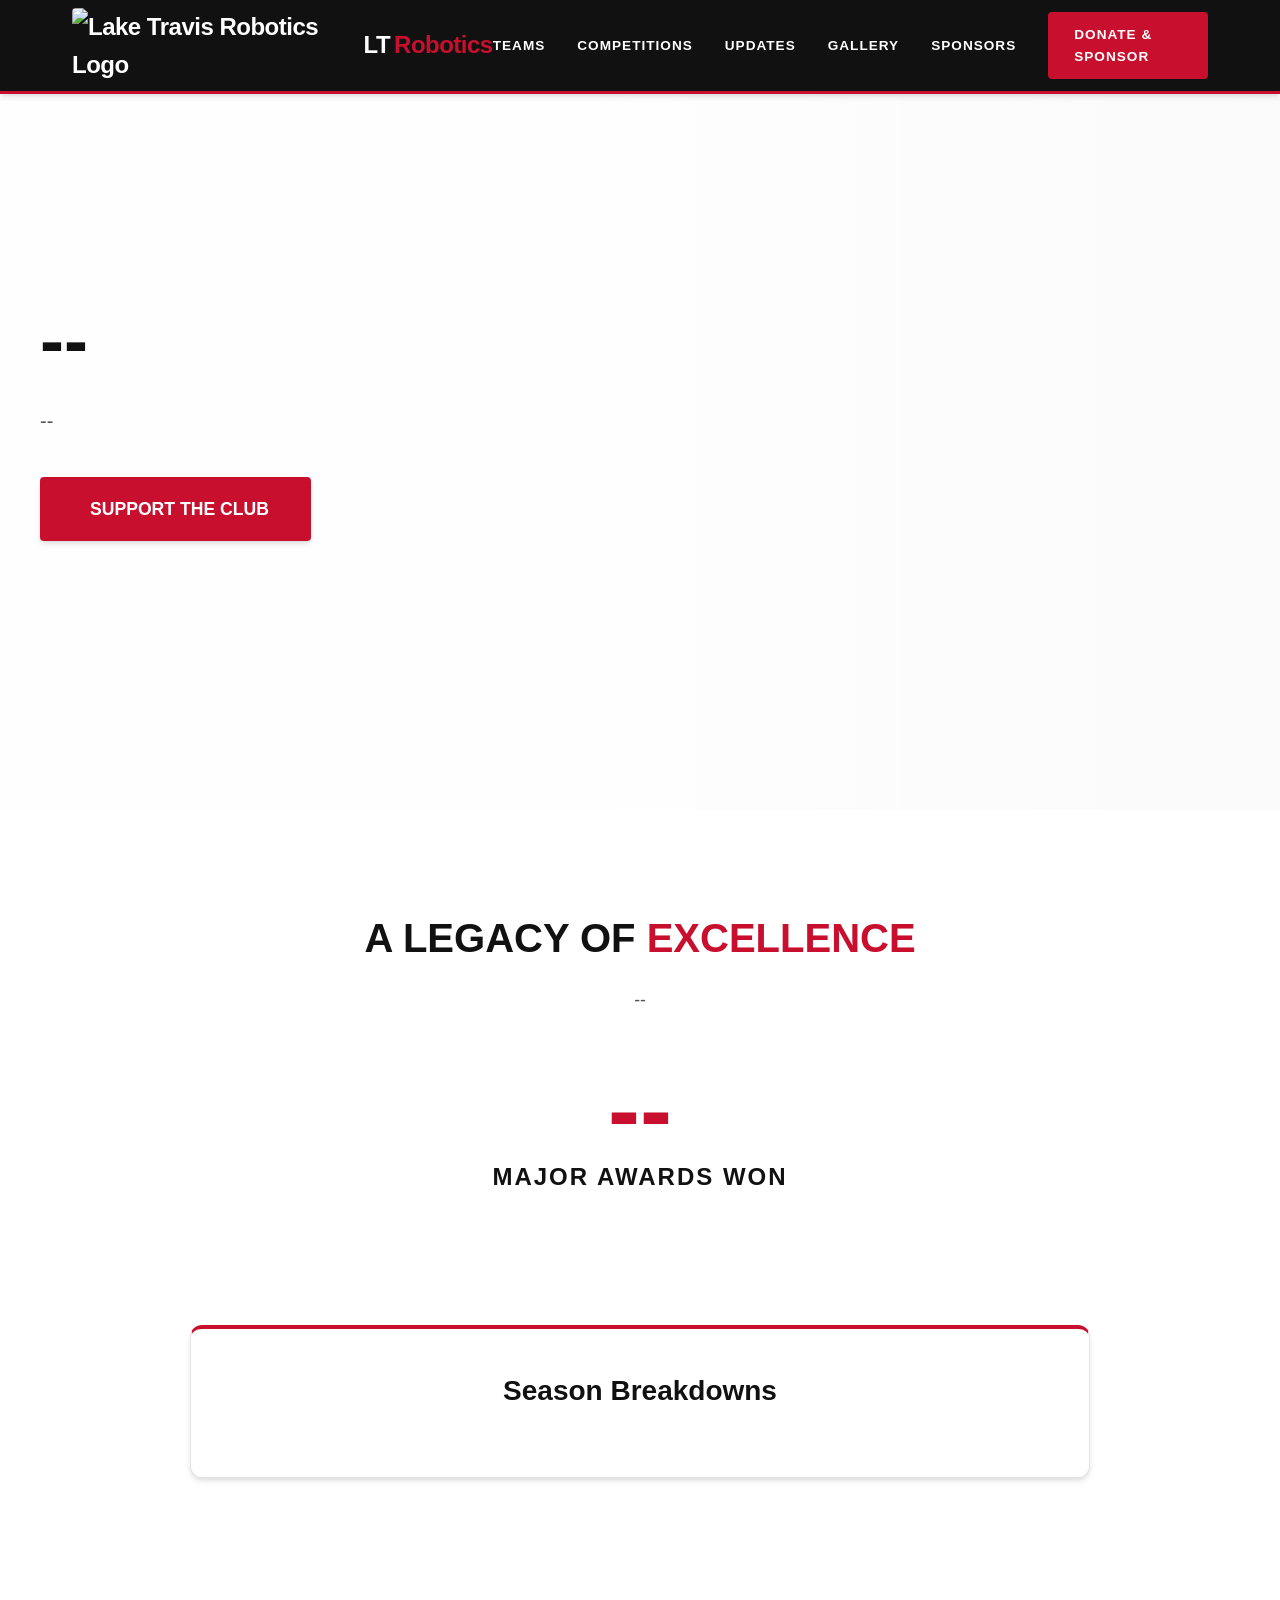
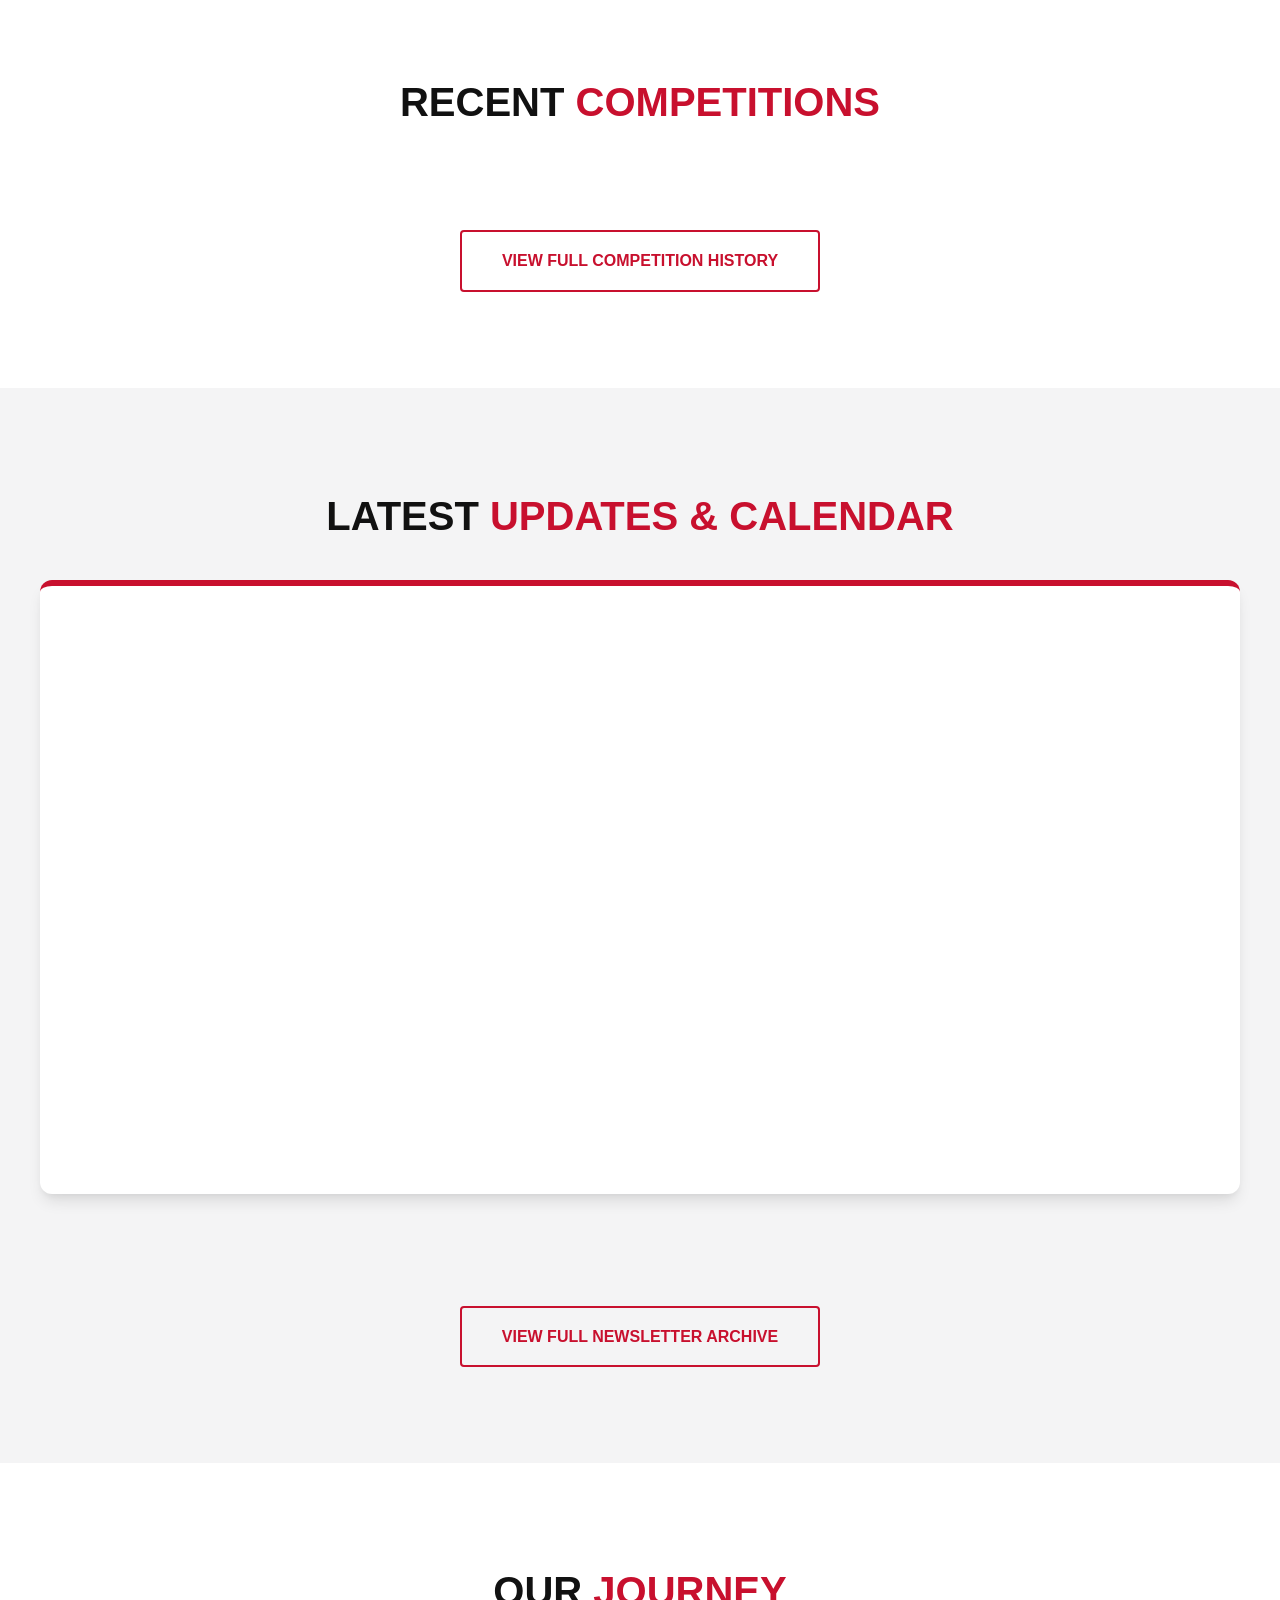
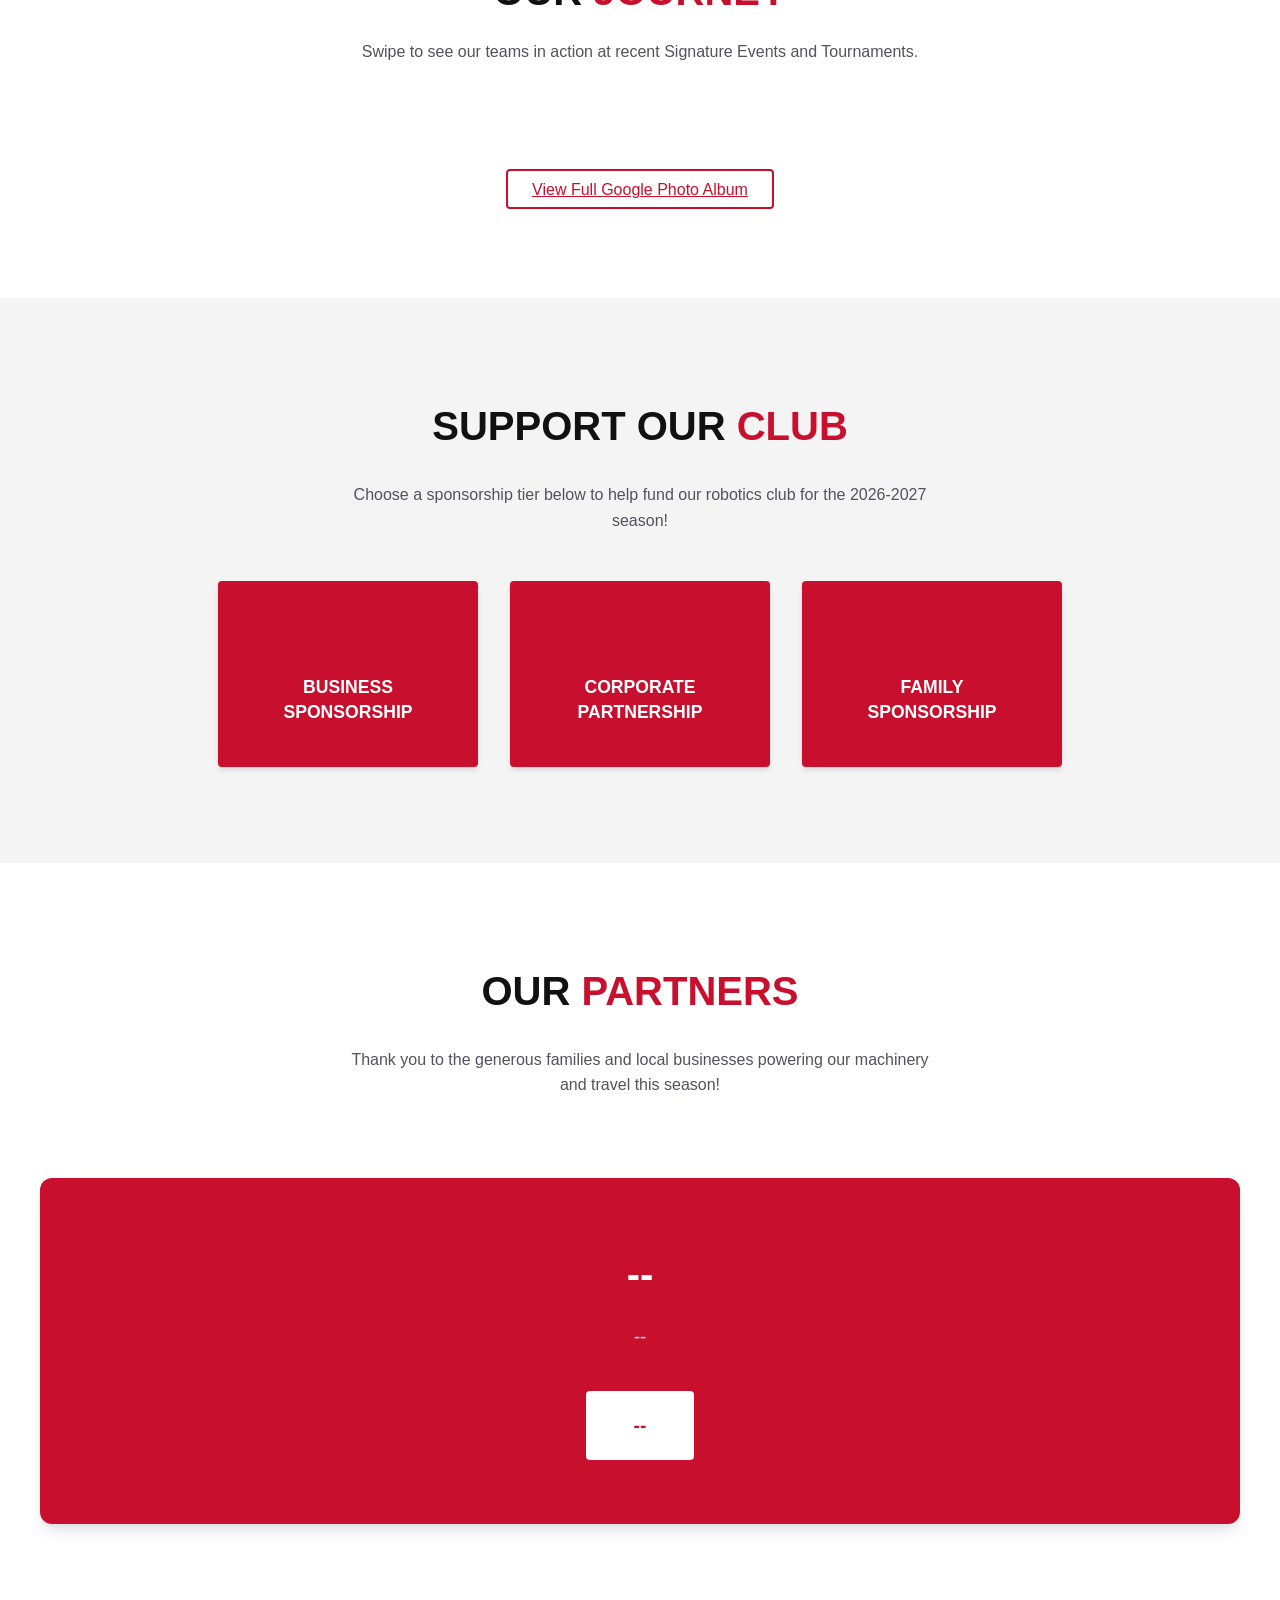
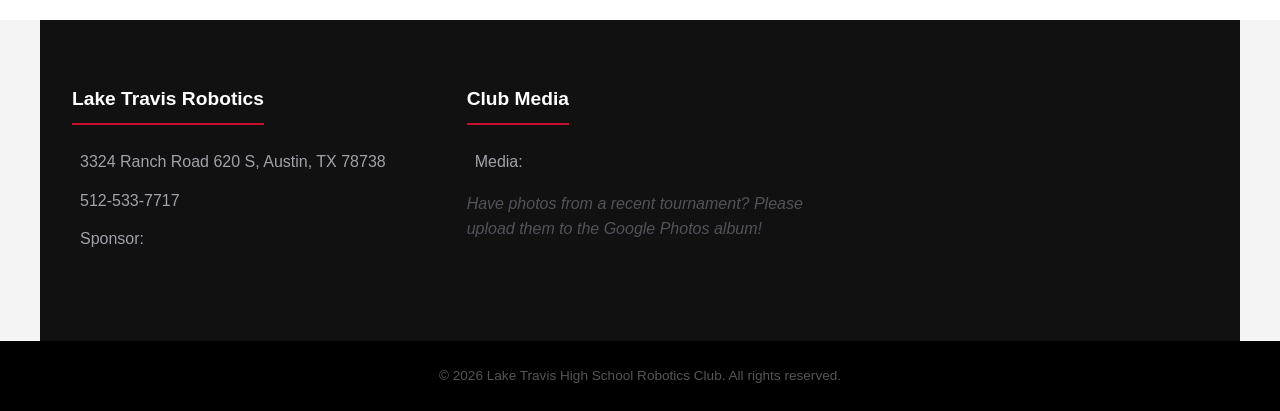
==== commit 0fe13109: "Update donation links and add sponsorship section" ====
--- a/index.html
+++ b/index.html
@@ -26,7 +26,7 @@
                 <a href="#news">Updates</a>
                 <a href="#gallery">Gallery</a>
                 <a href="#sponsors">Sponsors</a>
-                <a href="#" target="_blank" class="btn-nav-sponsor dynamic-donate"></a>
+                <a href="#donate" class="btn-nav-sponsor">Donate & Sponsor</a>
             </nav>
         </div>
     </header>
@@ -36,7 +36,7 @@
             <div class="hero-content">
                 <h1 class="hero-title" id="display-hero-title">--</h1>
                 <p class="hero-subtitle" id="display-hero-subtitle">--</p>
-                <a href="#" target="_blank" class="btn-primary dynamic-donate">
+                <a href="#donate" class="btn-primary">
                     <i data-lucide="rocket"></i> Support the Club
                 </a>
             </div>
@@ -73,7 +73,7 @@
         <div class="section-inner">
             <h2 class="section-header" style="text-align: center;">Latest <span>Updates & Calendar</span></h2>
             <div class="calendar-container">
-                <iframe src="https://teamup.com/ks43aknqsmrcof8kub" width="100%" height="600px" frameborder="0" allowfullscreen></iframe>
+                <iframe src="https://teamup.com/kso7bdtxdg7ed9w37n" width="100%" height="600px" frameborder="0" allowfullscreen></iframe>
             </div>
             <div class="news-grid" id="display-newsletters"></div>
             <div style="text-align: center;">
@@ -92,8 +92,30 @@
             </div>
         </div>
     </section>
+    
+    <section id="donate">
+        <div class="section-inner">
+            <h2 class="section-header" style="text-align: center;">Support Our <span>Club</span></h2>
+            <p style="text-align: center; color: var(--text-muted); max-width: 600px; margin: 0 auto 3rem auto;">Choose a sponsorship tier below to help fund our robotics club for the 2026-2027 season!</p>
+            
+            <div style="display: flex; justify-content: center; gap: 2rem; flex-wrap: wrap;">
+                <a href="#" target="_blank" id="dynamic-link-business" class="btn-primary" style="flex-direction: column; align-items: center; justify-content: center; text-align: center; padding: 2.5rem 2rem; min-width: 260px; gap: 1rem;">
+                    <i data-lucide="building" style="width: 36px; height: 36px;"></i>
+                    <span style="line-height: 1.4;">Business<br>Sponsorship</span>
+                </a>
+                <a href="#" target="_blank" id="dynamic-link-corporate" class="btn-primary" style="flex-direction: column; align-items: center; justify-content: center; text-align: center; padding: 2.5rem 2rem; min-width: 260px; gap: 1rem;">
+                    <i data-lucide="briefcase" style="width: 36px; height: 36px;"></i>
+                    <span style="line-height: 1.4;">Corporate<br>Partnership</span>
+                </a>
+                <a href="#" target="_blank" id="dynamic-link-family" class="btn-primary" style="flex-direction: column; align-items: center; justify-content: center; text-align: center; padding: 2.5rem 2rem; min-width: 260px; gap: 1rem;">
+                    <i data-lucide="users" style="width: 36px; height: 36px;"></i>
+                    <span style="line-height: 1.4;">Family<br>Sponsorship</span>
+                </a>
+            </div>
+        </div>
+    </section>
 
-    <section id="sponsors">
+    <section id="sponsors" class="bg-white">
         <div class="section-inner">
             <h2 class="section-header" style="text-align: center;">Our <span>Partners</span></h2>
             <p style="text-align: center; color: var(--text-muted); max-width: 600px; margin: 0 auto 3rem auto;">Thank you to the generous families and local businesses powering our machinery and travel this season!</p>
@@ -101,7 +123,7 @@
             <div class="sponsorship-cta">
                 <h3 id="display-cta-title" style="font-size: 2.5rem; margin-bottom: 1rem;">--</h3>
                 <p id="display-cta-desc" style="margin-bottom: 2.5rem; max-width: 700px; margin-left: auto; margin-right: auto; font-size: 1.15rem; color: #fee2e2;">--</p>
-                <a href="#" target="_blank" id="display-cta-btn" class="dynamic-donate" style="background: var(--lt-white); color: var(--lt-red); padding: 1.2rem 3rem; font-size: 1.2rem; font-weight: 900; border-radius: 4px; text-decoration: none; text-transform: uppercase; display: inline-block; transition: transform 0.2s;">--</a>
+                <a href="#donate" id="display-cta-btn" style="background: var(--lt-white); color: var(--lt-red); padding: 1.2rem 3rem; font-size: 1.2rem; font-weight: 900; border-radius: 4px; text-decoration: none; text-transform: uppercase; display: inline-block; transition: transform 0.2s;">--</a>
             </div>
         </div>
     </section>
@@ -125,4 +147,4 @@
 
     <script src="script.js"></script>
 </body>
-</html>+</html>
--- a/style.css
+++ b/style.css
@@ -28,11 +28,11 @@
 .btn-back { color: var(--lt-white); text-decoration: none; font-weight: bold; display: flex; align-items: center; gap: 0.5rem; transition: color 0.2s; }
 .btn-back:hover { color: var(--lt-red); }
 
-@media (max-width: 900px) {
+/*@media (max-width: 900px) {
     .nav-container { flex-direction: column; gap: 1rem; padding: 1rem; }
     nav { gap: 1rem; flex-wrap: wrap; justify-content: center; }
     .logo img { height: 60px; }
-}
+}*/
 
 /* Sections & Typography */
 section { padding: 6rem 2rem; display: flex; flex-direction: column; justify-content: center; }
@@ -142,4 +142,16 @@
 .archive-page .full-footer { margin-top: 6rem; }
 .tier-titanium { color: #64748b !important; } .tier-platinum { color: #3b82f6 !important; } .tier-gold { color: #d4af37 !important; } .tier-silver { color: #a1a1aa !important; }
 
-@media (max-width: 600px) { .season-row { flex-direction: column; gap: 0.5rem; align-items: flex-start; } .season-year { width: auto; color: var(--lt-red); } }+@media (max-width: 600px) { .season-row { flex-direction: column; gap: 0.5rem; align-items: flex-start; } .season-year { width: auto; color: var(--lt-red); } }
+
+html { overflow-x: hidden; max-width: 100vw; }
+
+@media (max-width: 900px) {
+    .nav-container { flex-direction: column; gap: 1rem; padding: 1rem; }
+    nav { gap: 1rem; flex-wrap: wrap; justify-content: center; }
+    .logo img { height: 60px; }
+    #hero { padding-top: 22rem; }
+    body.archive-page { padding-top: 18rem; }
+    .hero-title { font-size: 11vw; overflow-wrap: break-word; }
+    .page-header h1 { font-size: 10vw; overflow-wrap: break-word; }
+}
